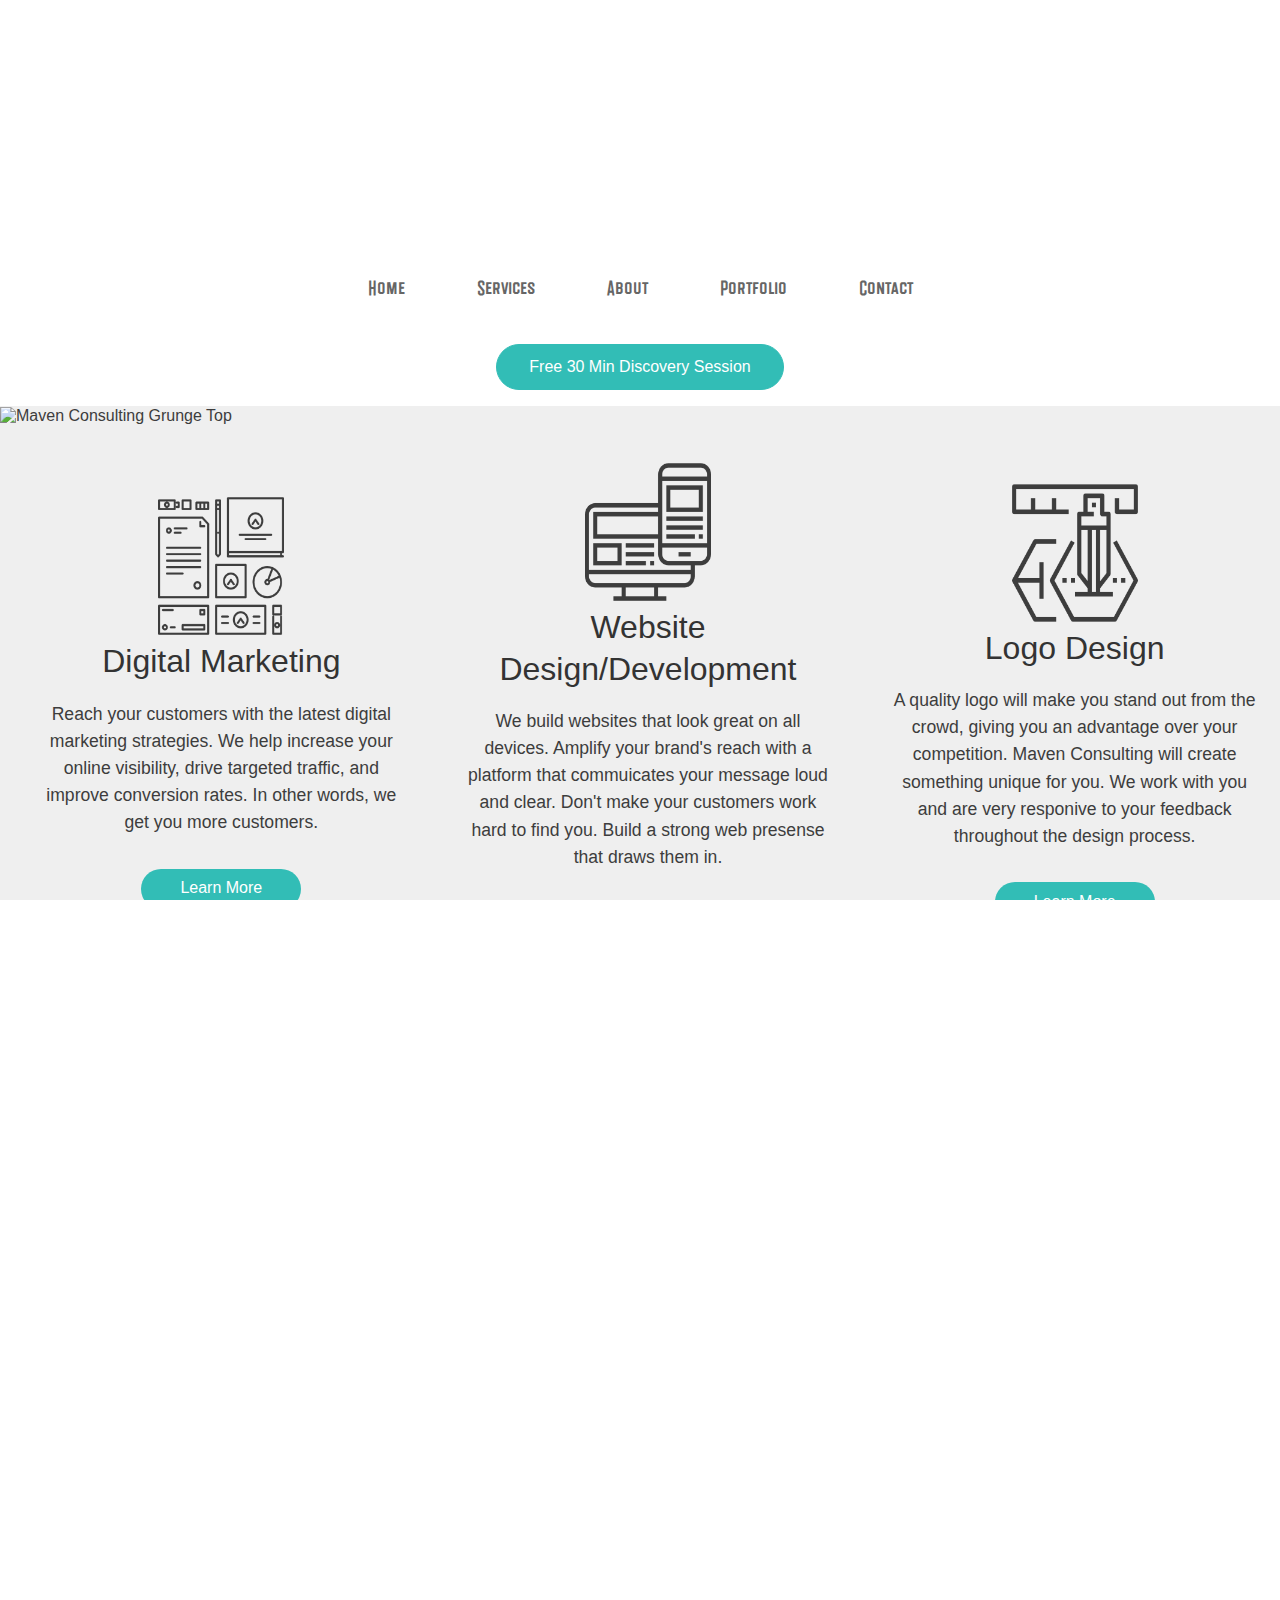
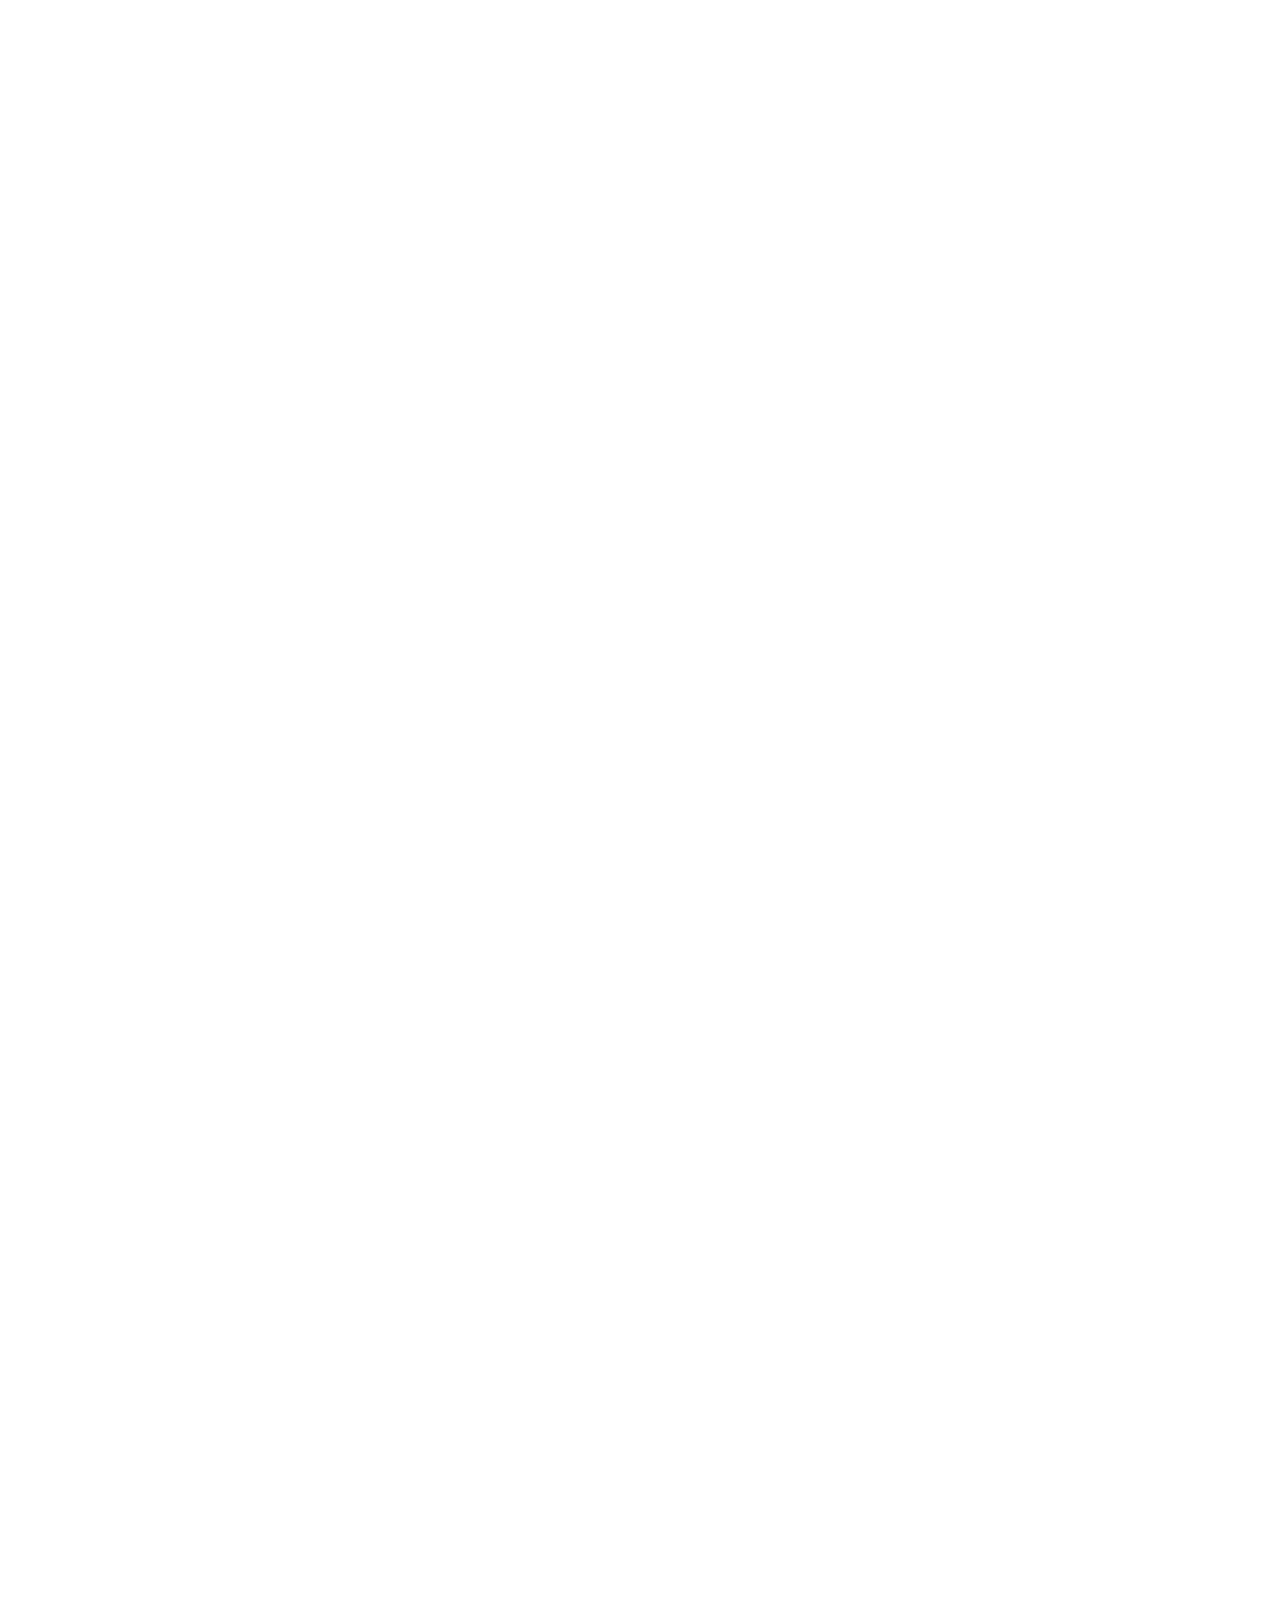
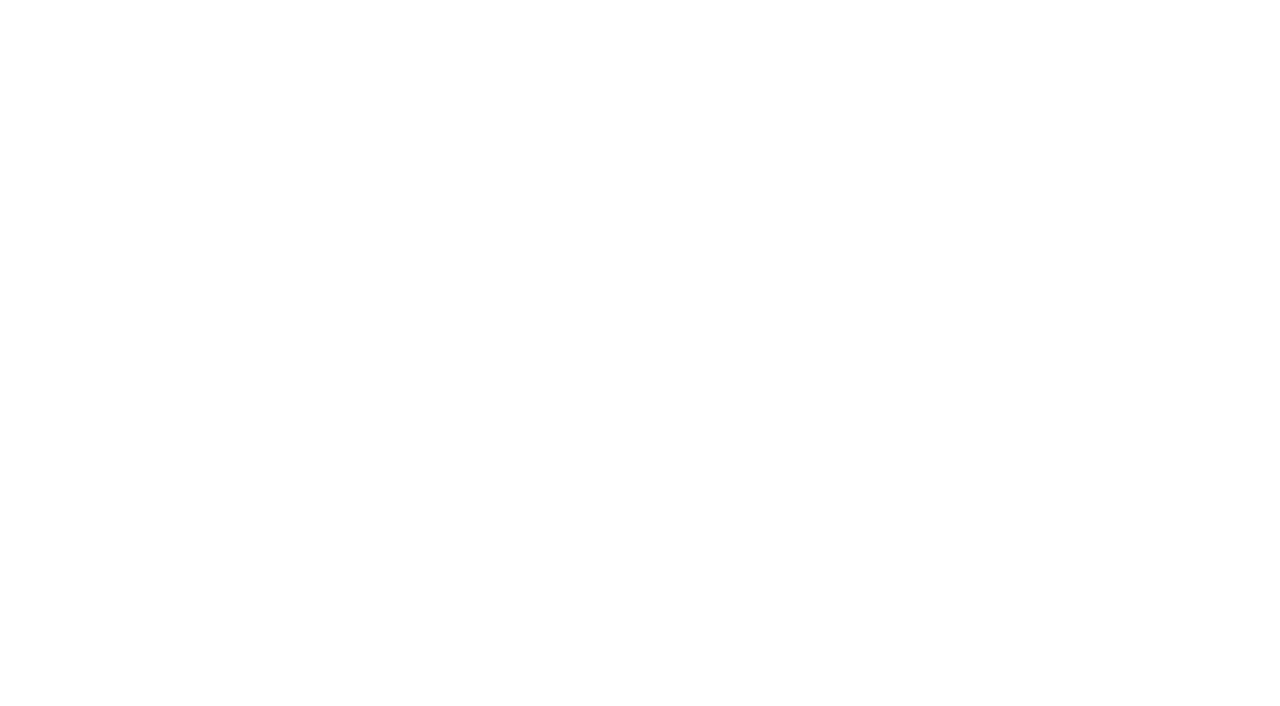
==== index.html @ b5706c91 "added mouseflow" ====
<!DOCTYPE html>
<html>

<head>
  <meta charset='utf-8'>
  <meta http-equiv='X-UA-Compatible' content='IE=edge'>
  <meta name='viewport' content='width=device-width, initial-scale=1'>
  <meta name="description" content="Web Design/Development, Logo Design, and Digital Marketing. We build websites that look great on all devices. Amplify your brand's reach with a platform that commuicates
  your message loud and clear. Don't make your customers work hard to find you. Build a strong web presense that
  draws them in.">

  <title>Maven Consulting</title>

  <!-- css imports -->
  <link rel='stylesheet' type='text/css' media='screen' href='styles/uikit.css'>
  <link rel="stylesheet" href="https://use.fontawesome.com/releases/v5.8.1/css/all.css"
    integrity="sha384-50oBUHEmvpQ+1lW4y57PTFmhCaXp0ML5d60M1M7uH2+nqUivzIebhndOJK28anvf" crossorigin="anonymous">
  <link rel='stylesheet' type='text/css' media='screen' href='styles/style.css'>

  <!-- js imports -->
  <script src='js/uikit.min.js'></script>
  <script src='js/uikit-icons.min.js'></script>
  <script src="js/respond.js/respond.js"></script>
  <script src='js/main.js'></script>

  <!-- Global site tag (gtag.js) - Google Analytics -->
  <script async src="https://www.googletagmanager.com/gtag/js?id=UA-140408295-1"></script>
  <script>
    window.dataLayer = window.dataLayer || [];
    function gtag() { dataLayer.push(arguments); }
    gtag('js', new Date());

    gtag('config', 'UA-140408295-1');
  </script>
</head>

<body>
  <!-- Navbar Section -->
  <header class="navbar-section">
    <!-- <h1>Logo</h1>
    <h1>Maven Consulting</h1> -->
    <div style="width: 250px; height: 250px;">
      <img data-src="images/Maven Consulting Logo6.png" width="100%" height="100%" alt="Maven Consulting Logo" uk-img />
    </div>
    <nav class="navbar">
      <a href="index.html">Home</a>
      <a href="services.html">Services</a>
      <a href="about.html">About</a>
      <a href="portfolio.html">Portfolio</a>
      <a href="contact.html">Contact</a>
    </nav>
  </header>



  <!-- Free consultation mini section -->
  <section class="free-consultation-section">
    <a class="free-consultation-button pulse" href="#discovery">Free 30 Min Discovery
      Session</a>
  </section>


  <!-- Jumbotron Section -->
  <section class="jumbotron">
    <img src="images/grunge-divider-top-white2.png" alt="Maven Consulting Grunge Top" />
    <div class="jumbotron-items-div">
      <div class="jumbotron-item">
        <img class="jumbotron-item-img" data-src="images/brand-design2.png" alt="Maven Consulting Digital Marketing"
          width="100%" height="100%" uk-img />
        <h2>Digital Marketing</h2>
        <p>
          Reach your customers with the latest digital marketing strategies. We help increase your online
          visibility, drive targeted traffic, and improve conversion rates. In other words, we get you more customers.
        </p>
        <a href="services.html">Learn More</a>
      </div>
      <div class="jumbotron-item">
        <img class="jumbotron-item-img" data-src="images/web-design2.png"
          alt="Maven Consulting Website/Application Development" width="100%" height="100%" uk-img />
        <h2>Website Design/Development</h2>
        <p>
          We build websites that look great on all devices. Amplify your brand's reach with a platform that commuicates
          your message loud and clear. Don't make your customers work hard to find you. Build a strong web presense that
          draws them in.
          <!-- Your website doesn't exist just to look good. We build stunning websites that look great across devices,
          engage your audience, communicate your message, build brand awareness and more! -->
        </p>
        <a href="services.html">Learn More</a>
      </div>
      <div class="jumbotron-item">
        <img class="jumbotron-item-img" data-src="images/logo-design2.png" alt="Maven Consulting Logo Design"
          width="100%" height="100%" uk-img />
        <h2>Logo Design</h2>
        <p>A quality logo will make you stand out from the crowd, giving you an advantage over your competition. Maven
          Consulting will create something unique for you. We work with you and are very responive to your feedback
          throughout the design process.</p>
        <a href="services.html">Learn More</a>
      </div>
    </div>
    <img src="images/grunge-divider-bottom-white4.png" alt="Maven Consulting Grunge Bottom" />
  </section>

  <!-- We Stand By Your Side Section -->
  <section class="we-stand-with-you-section">
    <!-- <FontAwesomeIcon class="we-stand-icon" icon="hands-helping" /> -->
    <p class="we-stand-icon-wrapper">
      <!-- <span class="fas fa-hands-helping we-stand-icon"></span> -->
      <img src="images/we stand by your side icon.png" alt="">
    </p>
    <div class="we-stand-text-part">
      <h1>We Stand By Your Side</h1>
      <p>We're not just designers and developers. We are partners, who stand by your side every step of the
        way&mdash;from design, to launch.</p>
    </div>
  </section>

  <!-- This will eventually be the glory banner section. But for now it will be the testimonial section -->
  <!-- Glory Banner Section -->
  <!-- <section class="glory-banner">
    Glory Banner Section
  </section> -->

  <!-- Testimonials Section -->
  <section class="testimonial-section">
    <img src="images/grunge-divider-top-white2.png" alt="Maven Consulting Grunge Top" />
    <div class="testimonial">
      <h2>What Our Clients Say</h2>
      <p>
        "Maven Consulting has gone above and beyond my expectations with easy communication and ingenuity. The work that
        was provided is excellent. I will most definitely work with them again." —Gabriella, Director of Nordikuh
      </p>
    </div>
    <img src="images/grunge-divider-bottom-white4.png" alt="Maven Consulting Grunge Bottom" />
  </section>

  <!-- Portfolio Section -->
  <section class="portfolio-sample-section-wrapper">
    <div class="our-work-icon-wrapper">
      <img data-src="images/our work icon.png" width="100%" height="100%" alt="" uk-img>
    </div>
    <h1 class="our-work-title heading-large">Our Work</h1>
    <div class="portfolio-gif-section-wrapper">
      <div class="portfolio-sample-section">
        <div class="portfolio-sample-item">
          <img class="portfolio-item-child" data-src="images/portfolio-item5.gif" alt="Maven Consulting Portfolio Item"
            width="100%" height="100%" uk-img />
        </div>
        <div class="portfolio-sample-item">
          <img class="portfolio-item-child" data-src="images/maven consulting.gif" alt="Maven Consulting Portfolio Item"
            width="100%" height="100%" uk-img />
        </div>
      </div>
      <div class="portfolio-sample-section">
        <div class="portfolio-sample-item">
          <img class="portfolio-item-child" data-src="images/maven consulting.gif" alt="Maven Consulting Portfolio Item"
            width="100%" height="100%" uk-img />
        </div>
        <div class="portfolio-sample-item">
          <img class="portfolio-item-child" data-src="images/portfolio-item5.gif" alt="Maven Consulting Portfolio Item"
            width="100%" height="100%" uk-img />
        </div>
      </div>
    </div>
    <a href="portfolio.html" class='portfolio-sample-section-button'>See More</a>
  </section>

  <!-- Discovery Session -->
  <section class="discovery-section-wrapper">
    <form id="discovery" class="discovery-section" method="POST"
      action="https://formspree.io/mavenconsultingincorporated@gmail.com">
      <div style="width: 9rem; height: 9rem;">
        <img data-src="images/services-icon2.png" alt="Maven Consulting services page." width="100%" height="100%"
          uk-img>
      </div>
      <h1>Discovery Session</h1>
      <p class="free-30min-session">Get a free 30 minute discovery session.</p>
      <div class="flex">
        <div class="discovery-input-label-section">
          <span class="discovery-input-label">Your Name</span>
          <input class="discovery-input-name discovery-form-name" name="Name" type="text" />
        </div>
        <div class="discovery-input-label-section">
          <span class="discovery-input-label">Your Business's Name</span>
          <input class="discovery-input-name discovery-form-business-name" name="Business Name" type="text" />
        </div>
      </div>
      <div class="discovery-input-section2">
        <div class="discovery-input-label-section">
          <span class="discovery-input-label">Your Email</span>
          <input class="discovery-input discovery-form-email" name="Email" type="email" />
        </div>
        <div class="discovery-input-label-section">
          <span class="discovery-input-label">What Brought You Here?</span>
          <textarea class="discovery-textarea-input discovery-form-what-brought-you" name="What Brought You Here"
            cols="30" rows="10"></textarea>
        </div>
        <div class="discovery-input-label-section">
          <span class="discovery-input-label">What Are Your Top Priorities?</span>
          <textarea class="discovery-textarea-input discovery-form-top-priorities" name="Top Priorities" cols="30"
            rows="10"></textarea>
        </div>
      </div>
      <p class="discovery-error discovery-hide-error">
        Error! All fields must be completed.
      </p>
      <div class="discovery-session-button pulse-coral" onclick="submitDiscoveryForm()">Schedule Discovery Session</div>
      <!-- <button class="discovery-session-button" onclick="submitDiscoveryForm()">Schedule Discovery Session</button> -->
      <p>Places are strictly limited so please provide as much detail as possible!</p>
      <input class="discovery-real-button" type="submit" value="real discovery submit button">
    </form>
  </section>

  <!-- Footer Section -->
  <footer class="footer">
    <p class="copywright privacy-footer-link">&copy; Maven Consulting LLC, 2019</p>
  </footer>

  <!-- Mouseflow -->
  <script type="text/javascript">
    window._mfq = window._mfq || [];
    (function () {
      var mf = document.createElement("script");
      mf.type = "text/javascript"; mf.async = true;
      mf.src = "//cdn.mouseflow.com/projects/b68cf005-cb50-4228-9df5-f899635d9a44.js";
      document.getElementsByTagName("head")[0].appendChild(mf);
    })();
  </script>
</body>

</html>
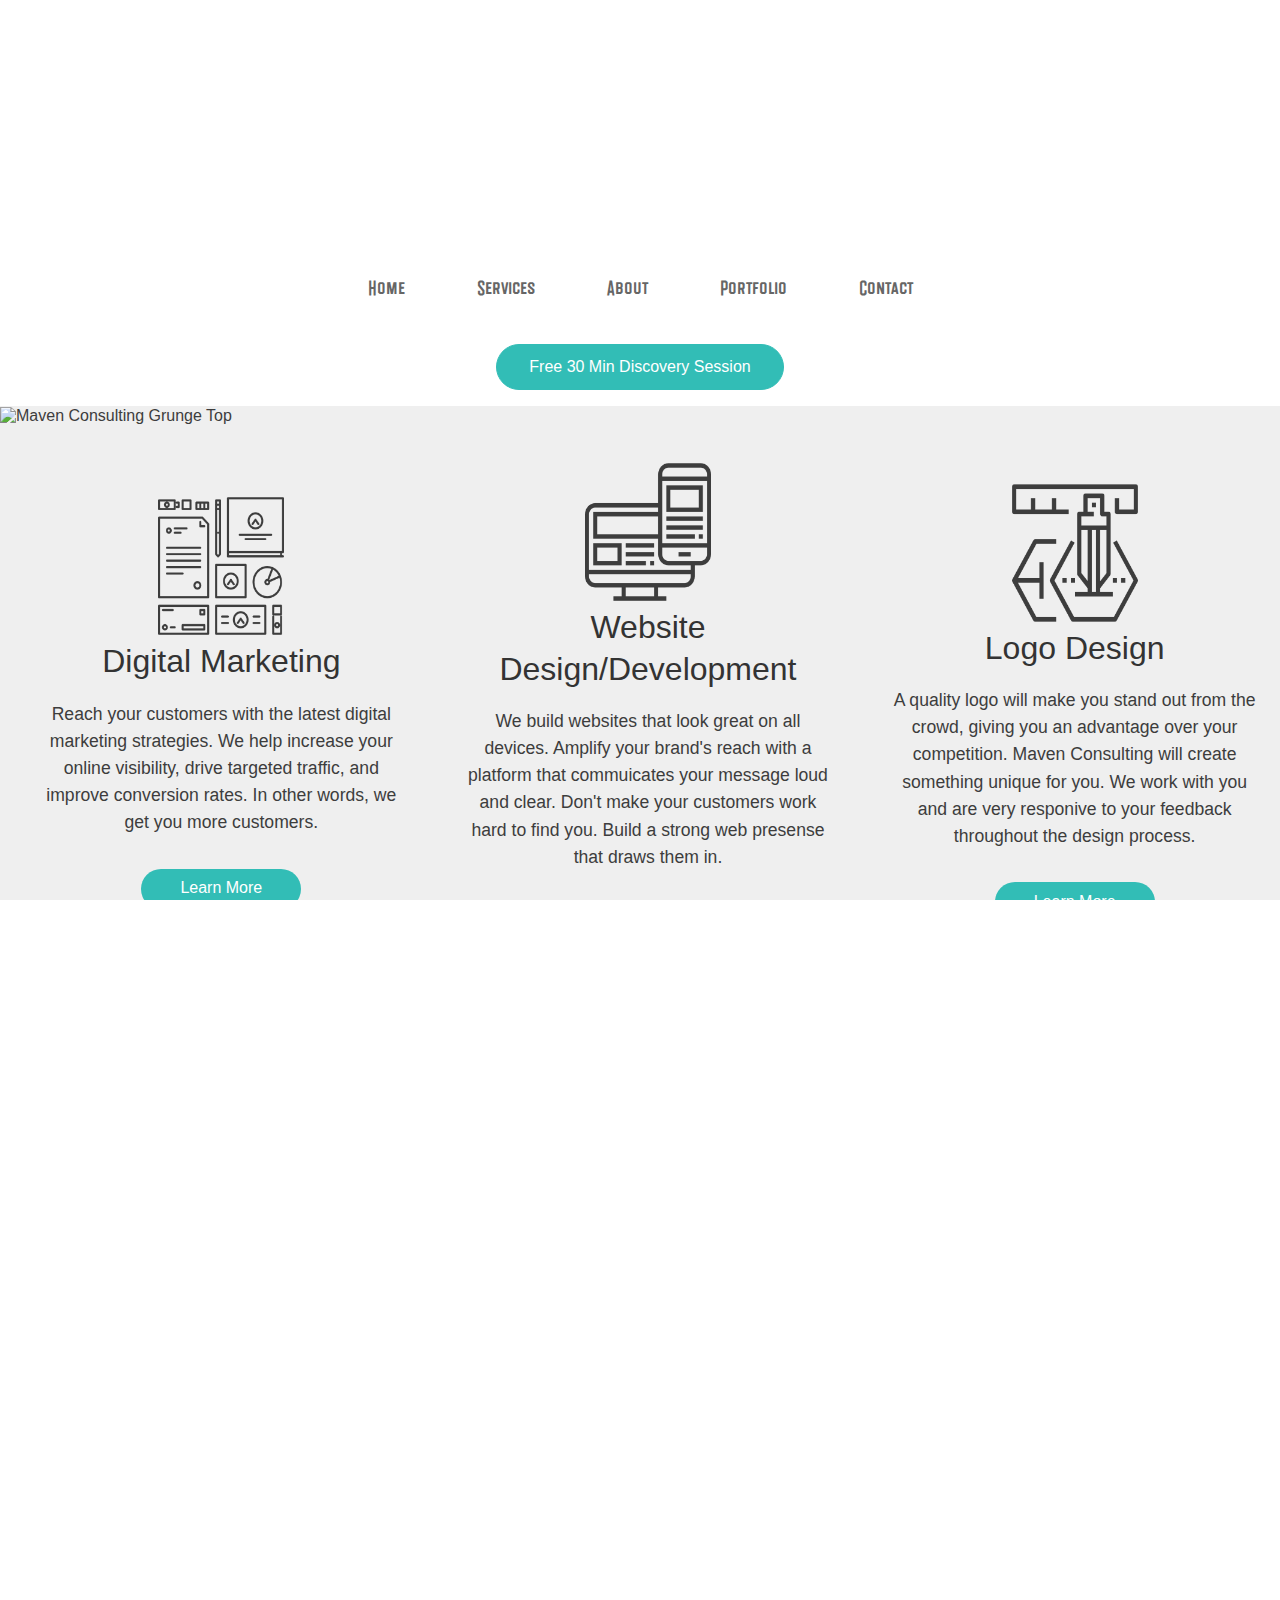
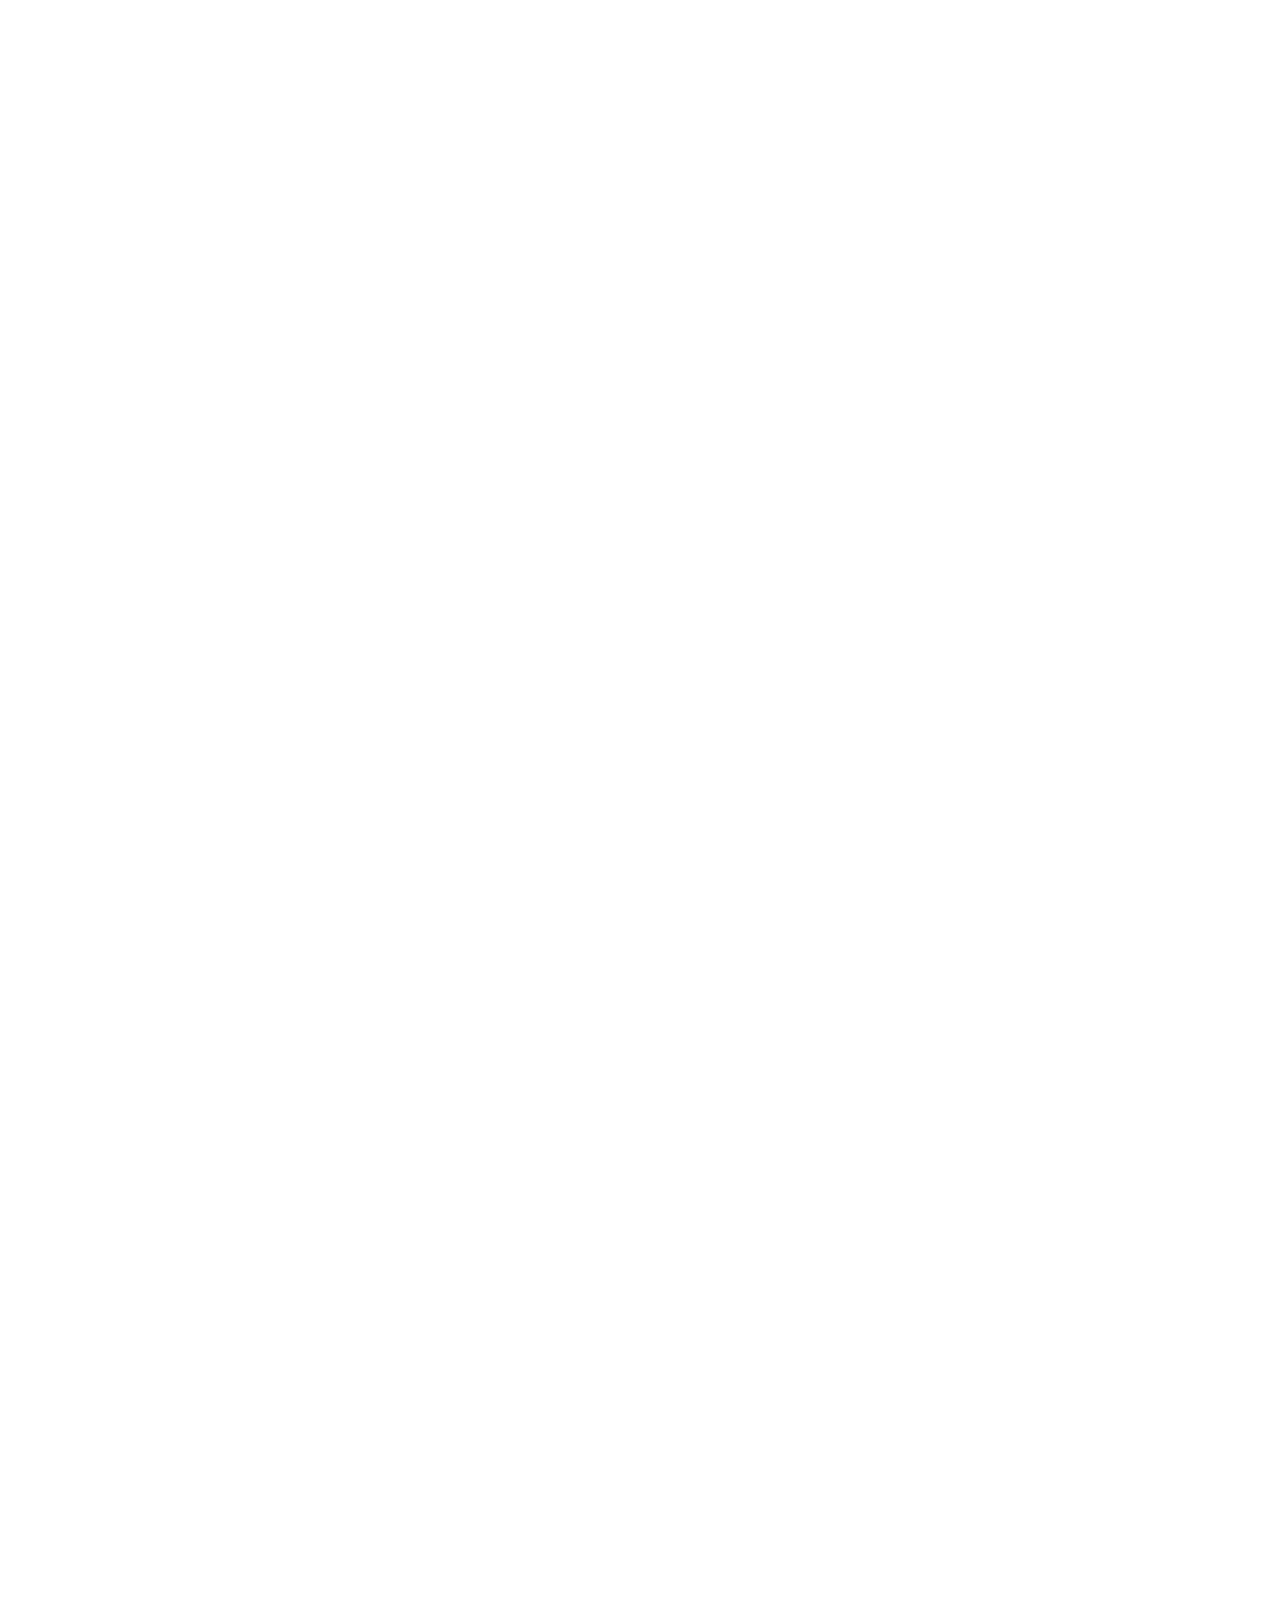
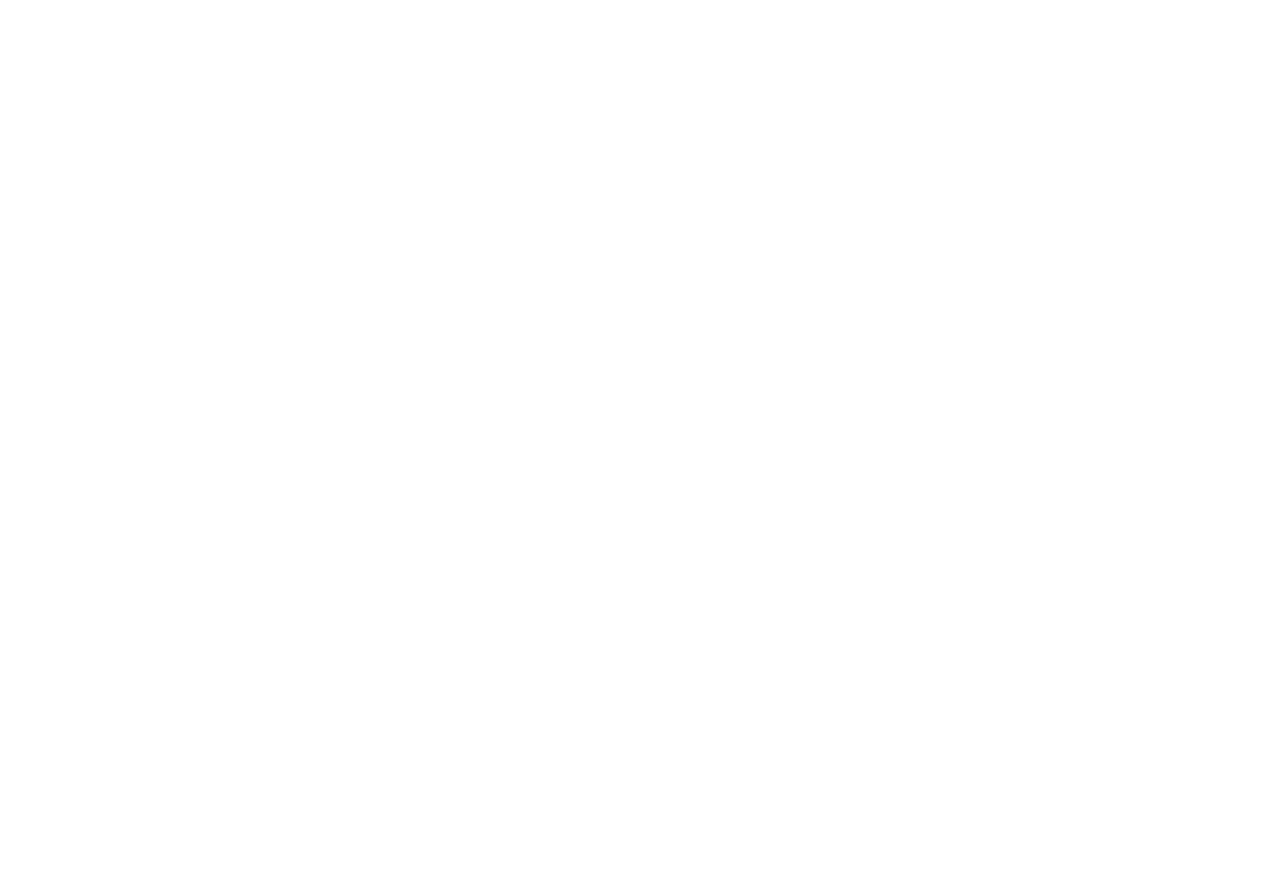
==== commit 8399f545: "added px dimensions to img for lazy loading" ====
--- a/index.html
+++ b/index.html
@@ -136,14 +136,14 @@
   <!-- Portfolio Section -->
   <section class="portfolio-sample-section-wrapper">
     <div class="our-work-icon-wrapper">
-      <img data-src="images/our work icon.png" width="100%" height="100%" alt="" uk-img>
+      <img data-src="images/our work icon.png" width="144px" height="144px" alt="Maven Consulting Portfolio" uk-img>
     </div>
     <h1 class="our-work-title heading-large">Our Work</h1>
     <div class="portfolio-gif-section-wrapper">
       <div class="portfolio-sample-section">
         <div class="portfolio-sample-item">
           <img class="portfolio-item-child" data-src="images/portfolio-item5.gif" alt="Maven Consulting Portfolio Item"
-            width="100%" height="100%" uk-img />
+            width="400px" height="195px" uk-img />
         </div>
         <div class="portfolio-sample-item">
           <img class="portfolio-item-child" data-src="images/maven consulting.gif" alt="Maven Consulting Portfolio Item"
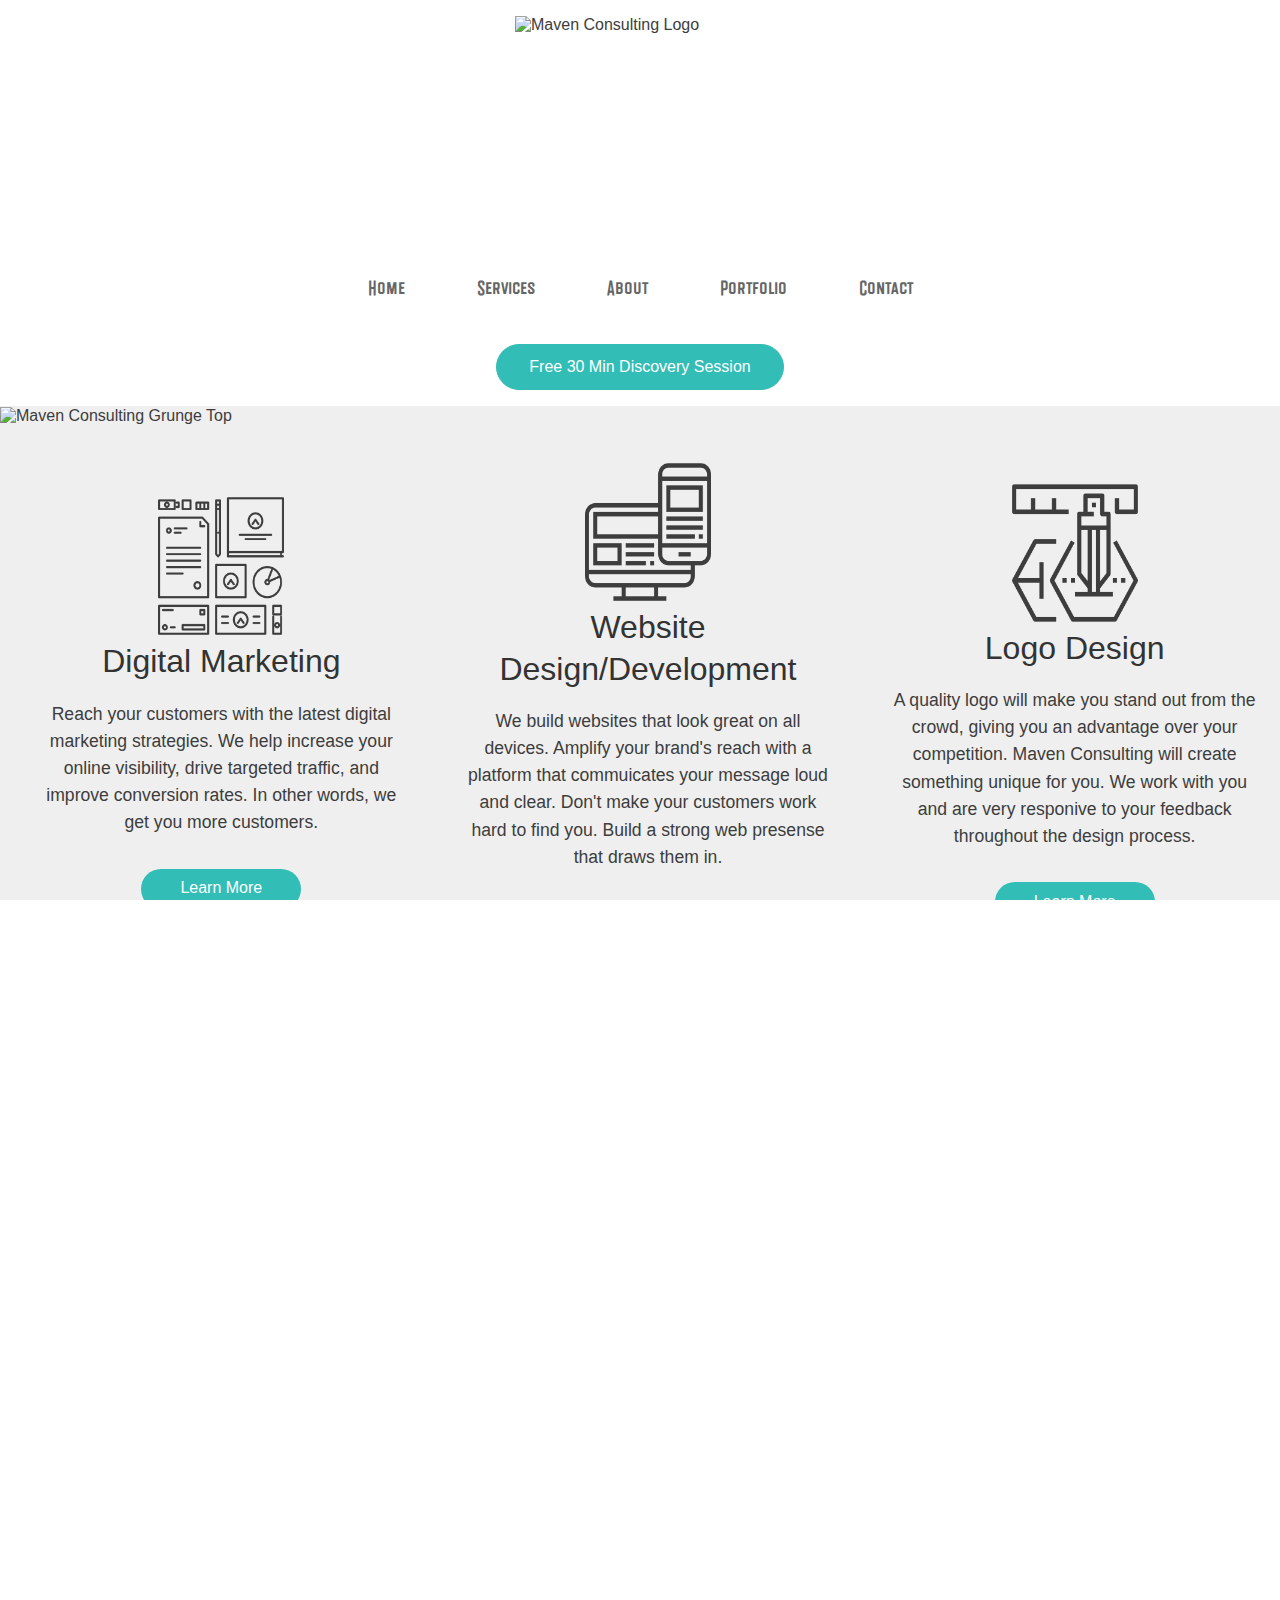
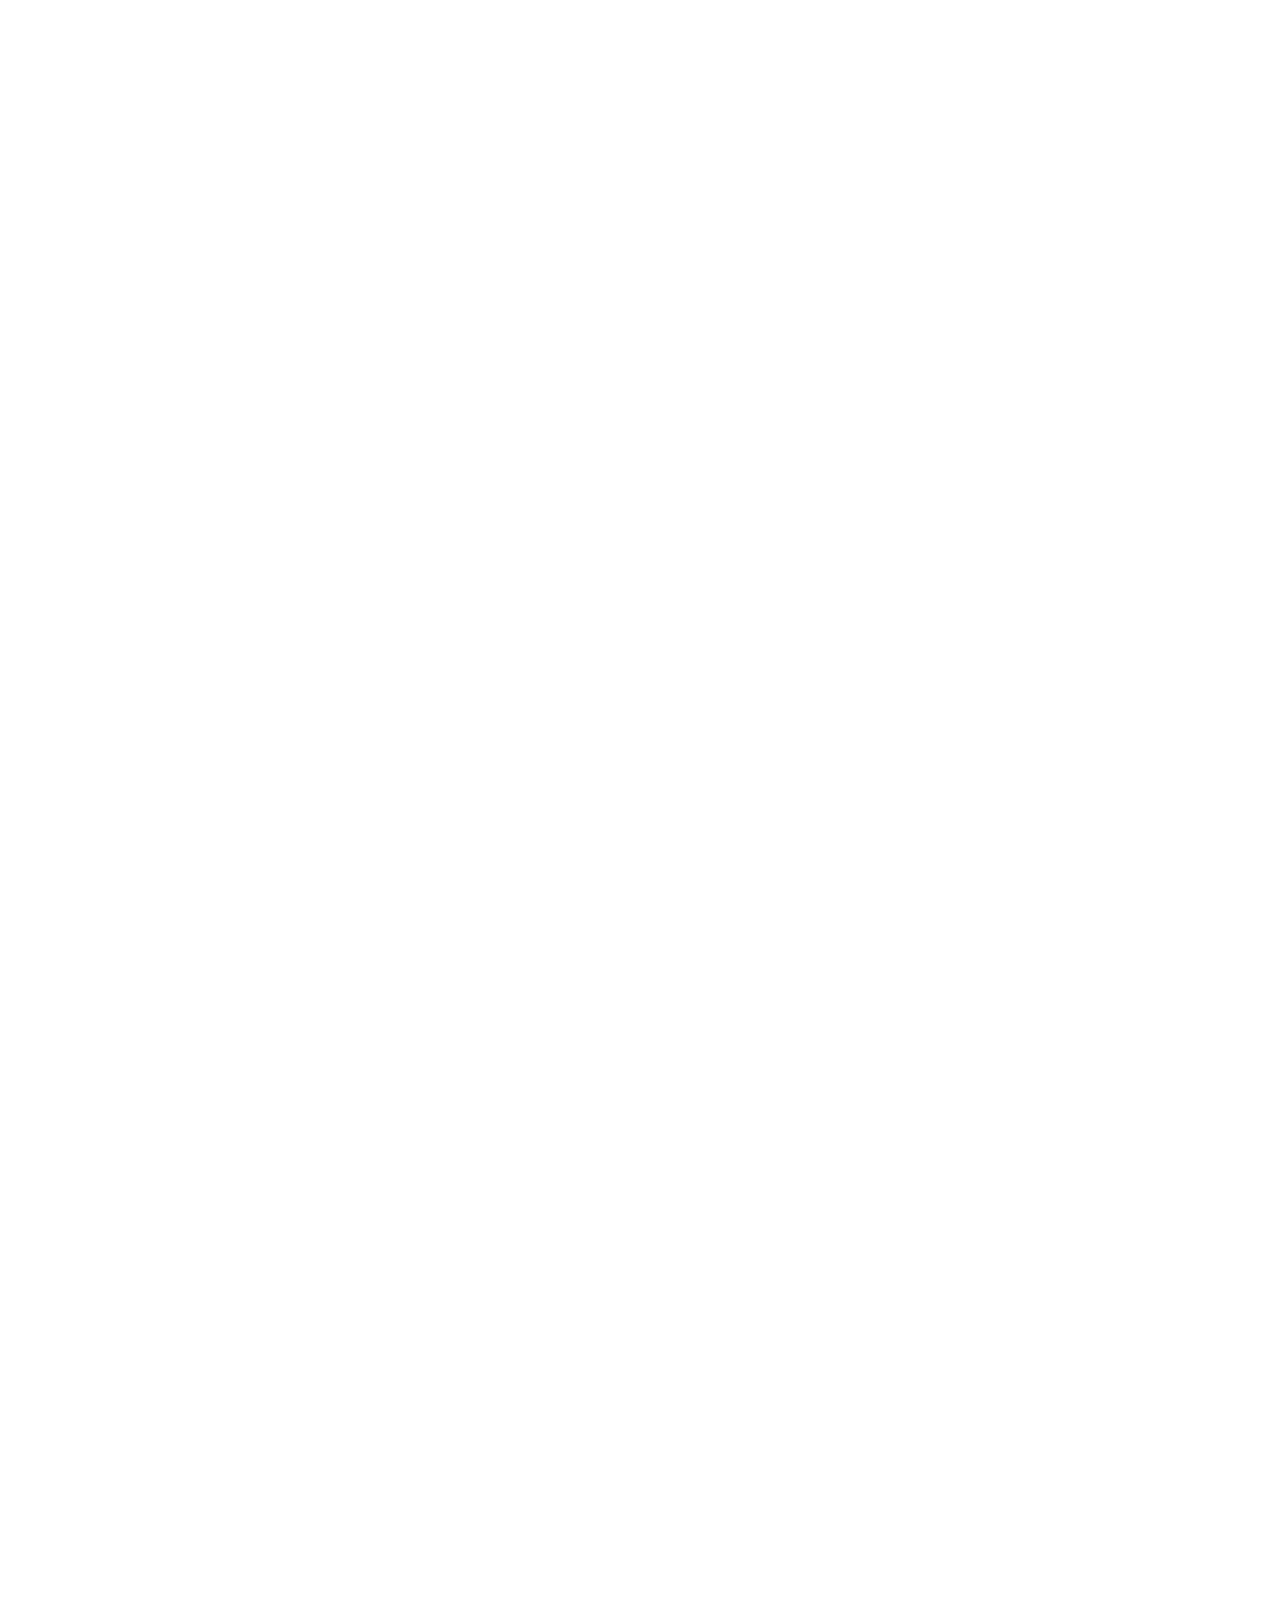
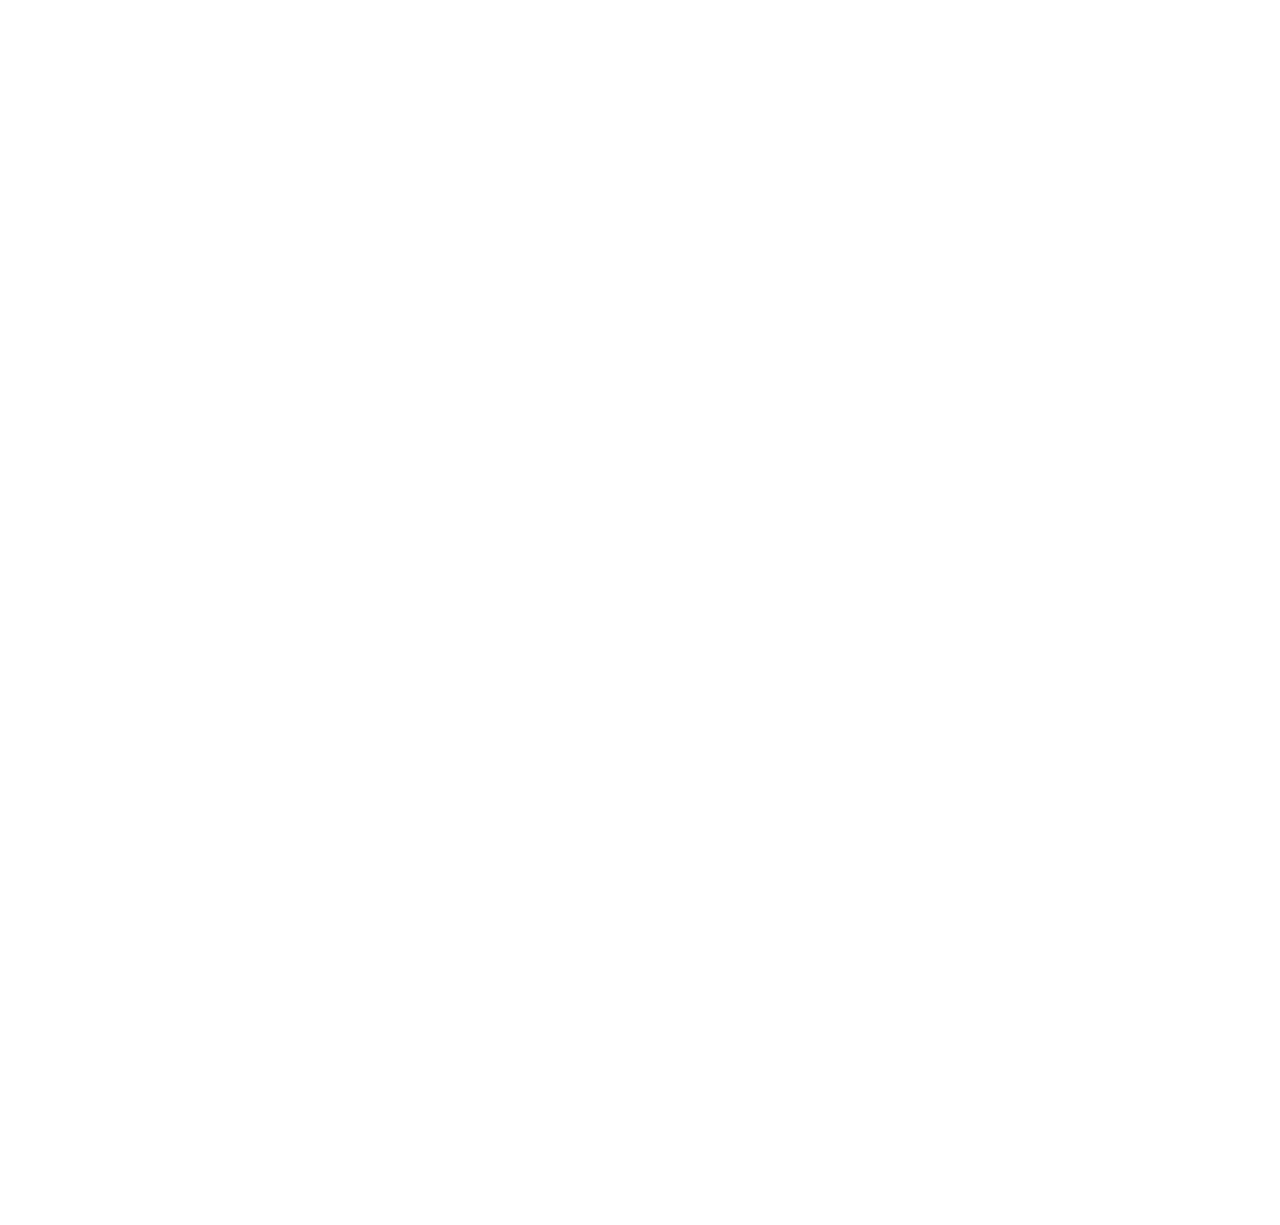
==== commit 76e88268: "updated site" ====
--- a/index.html
+++ b/index.html
@@ -16,11 +16,13 @@
   <link rel="stylesheet" href="https://use.fontawesome.com/releases/v5.8.1/css/all.css"
     integrity="sha384-50oBUHEmvpQ+1lW4y57PTFmhCaXp0ML5d60M1M7uH2+nqUivzIebhndOJK28anvf" crossorigin="anonymous">
   <link rel='stylesheet' type='text/css' media='screen' href='styles/style.css'>
+  <link rel="icon" type="image/png" href="images/Maven Consulting favicon.png">
 
   <!-- js imports -->
   <script src='js/uikit.min.js'></script>
   <script src='js/uikit-icons.min.js'></script>
   <script src="js/respond.js/respond.js"></script>
+  <script src="js/lazysizes.js" async=""></script>
   <script src='js/main.js'></script>
 
   <!-- Global site tag (gtag.js) - Google Analytics -->
@@ -40,7 +42,8 @@
     <!-- <h1>Logo</h1>
     <h1>Maven Consulting</h1> -->
     <div style="width: 250px; height: 250px;">
-      <img data-src="images/Maven Consulting Logo6.png" width="100%" height="100%" alt="Maven Consulting Logo" uk-img />
+      <img class="lazyload" data-src="images/Maven Consulting Logo6.png" src="images/image placeholder.jpg"
+        width="250px" height="250px" alt="Maven Consulting Logo" />
     </div>
     <nav class="navbar">
       <a href="index.html">Home</a>
@@ -51,22 +54,26 @@
     </nav>
   </header>
 
-
+  <!-- If Javascript is Disabled -->
+  <noscript>
+    <div class="javascript-disabled">
+      <p>This website requires javascript to function properly.</p>
+    </div>
+  </noscript>
 
   <!-- Free consultation mini section -->
   <section class="free-consultation-section">
     <a class="free-consultation-button pulse" href="#discovery">Free 30 Min Discovery
       Session</a>
   </section>
-
 
   <!-- Jumbotron Section -->
   <section class="jumbotron">
     <img src="images/grunge-divider-top-white2.png" alt="Maven Consulting Grunge Top" />
     <div class="jumbotron-items-div">
       <div class="jumbotron-item">
-        <img class="jumbotron-item-img" data-src="images/brand-design2.png" alt="Maven Consulting Digital Marketing"
-          width="100%" height="100%" uk-img />
+        <img class="jumbotron-item-img lazyload" data-src="images/brand-design2.png" src="images/image placeholder.jpg"
+          alt="Maven Consulting Digital Marketing" width="150px" height="150px" />
         <h2>Digital Marketing</h2>
         <p>
           Reach your customers with the latest digital marketing strategies. We help increase your online
@@ -75,8 +82,8 @@
         <a href="services.html">Learn More</a>
       </div>
       <div class="jumbotron-item">
-        <img class="jumbotron-item-img" data-src="images/web-design2.png"
-          alt="Maven Consulting Website/Application Development" width="100%" height="100%" uk-img />
+        <img class="jumbotron-item-img lazyload" data-src="images/web-design2.png" src="images/image placeholder.jpg"
+          alt="Maven Consulting Website/Application Development" width="150px" height="150px" />
         <h2>Website Design/Development</h2>
         <p>
           We build websites that look great on all devices. Amplify your brand's reach with a platform that commuicates
@@ -88,8 +95,8 @@
         <a href="services.html">Learn More</a>
       </div>
       <div class="jumbotron-item">
-        <img class="jumbotron-item-img" data-src="images/logo-design2.png" alt="Maven Consulting Logo Design"
-          width="100%" height="100%" uk-img />
+        <img class="jumbotron-item-img lazyload" data-src="images/logo-design2.png" src="images/image placeholder.jpg"
+          alt="Maven Consulting Logo Design" width="150px" height="150px" />
         <h2>Logo Design</h2>
         <p>A quality logo will make you stand out from the crowd, giving you an advantage over your competition. Maven
           Consulting will create something unique for you. We work with you and are very responive to your feedback
@@ -105,7 +112,8 @@
     <!-- <FontAwesomeIcon class="we-stand-icon" icon="hands-helping" /> -->
     <p class="we-stand-icon-wrapper">
       <!-- <span class="fas fa-hands-helping we-stand-icon"></span> -->
-      <img src="images/we stand by your side icon.png" alt="">
+      <img class="lazyload" data-src="images/we stand by your side icon.png" src="images/image placeholder.jpg"
+        alt="Maven Consulting. We work with you every step of the way." width="144px" height="144px">
     </p>
     <div class="we-stand-text-part">
       <h1>We Stand By Your Side</h1>
@@ -136,28 +144,29 @@
   <!-- Portfolio Section -->
   <section class="portfolio-sample-section-wrapper">
     <div class="our-work-icon-wrapper">
-      <img data-src="images/our work icon.png" width="144px" height="144px" alt="Maven Consulting Portfolio" uk-img>
+      <img data-src="images/our work icon.png" src="images/image placeholder.jpg" class="lazyload" width="144px"
+        height="144px" alt="Maven Consulting Portfolio">
     </div>
     <h1 class="our-work-title heading-large">Our Work</h1>
     <div class="portfolio-gif-section-wrapper">
       <div class="portfolio-sample-section">
         <div class="portfolio-sample-item">
-          <img class="portfolio-item-child" data-src="images/portfolio-item5.gif" alt="Maven Consulting Portfolio Item"
-            width="400px" height="195px" uk-img />
-        </div>
-        <div class="portfolio-sample-item">
-          <img class="portfolio-item-child" data-src="images/maven consulting.gif" alt="Maven Consulting Portfolio Item"
-            width="100%" height="100%" uk-img />
+          <img class="portfolio-item-child lazyload" data-src="images/portfolio-item5.gif"
+            src="images/image placeholder.jpg" alt="Maven Consulting Portfolio Item" width="400px" height="195px" />
+        </div>
+        <div class="portfolio-sample-item">
+          <img class="portfolio-item-child lazyload" data-src="images/maven consulting.gif"
+            src="images/image placeholder.jpg" alt="Maven Consulting Portfolio Item" width="400px" height="195px" />
         </div>
       </div>
       <div class="portfolio-sample-section">
         <div class="portfolio-sample-item">
-          <img class="portfolio-item-child" data-src="images/maven consulting.gif" alt="Maven Consulting Portfolio Item"
-            width="100%" height="100%" uk-img />
-        </div>
-        <div class="portfolio-sample-item">
-          <img class="portfolio-item-child" data-src="images/portfolio-item5.gif" alt="Maven Consulting Portfolio Item"
-            width="100%" height="100%" uk-img />
+          <img class="portfolio-item-child lazyload" data-src="images/maven consulting.gif"
+            src="images/image placeholder.jpg" alt="Maven Consulting Portfolio Item" width="400px" height="195px" />
+        </div>
+        <div class="portfolio-sample-item">
+          <img class="portfolio-item-child lazyload" data-src="images/portfolio-item5.gif"
+            src="images/image placeholder.jpg" alt="Maven Consulting Portfolio Item" width="400px" height="195px" />
         </div>
       </div>
     </div>
@@ -169,8 +178,8 @@
     <form id="discovery" class="discovery-section" method="POST"
       action="https://formspree.io/mavenconsultingincorporated@gmail.com">
       <div style="width: 9rem; height: 9rem;">
-        <img data-src="images/services-icon2.png" alt="Maven Consulting services page." width="100%" height="100%"
-          uk-img>
+        <img class="lazyload" data-src="images/services-icon2.png" src="images/image placeholder.jpg"
+          alt="Maven Consulting free 30 minute discovery session." width="144px" height="144px" />
       </div>
       <h1>Discovery Session</h1>
       <p class="free-30min-session">Get a free 30 minute discovery session.</p>
--- a/styles/style.css
+++ b/styles/style.css
@@ -363,6 +363,7 @@
 
 @font-face {
   font-family: Westcraft;
+  font-display: auto;
   src: url(../fonts/WestcraftSans-Soft.otf); }
 a {
   text-decoration: none; }
@@ -423,6 +424,16 @@
 
 select {
   color: #3D3D3D; }
+
+.javascript-disabled {
+  position: absolute;
+  top: 0;
+  background-color: #CE5667;
+  color: #fff;
+  width: 100%;
+  text-align: center;
+  padding-top: 1rem;
+  padding-bottom: 1rem; }
 
 .footer {
   border-top: solid 1px rgba(100, 100, 100, 0.5);
@@ -483,16 +494,21 @@
       margin-bottom: 1rem; }
 
 .pulse-coral {
+  -webkit-animation: pulse-coral 2s linear infinite;
   animation: pulse-coral 2s linear infinite; }
 
 @keyframes pulse-coral {
   0% {
+    -webkit-box-shadow: 0 0 0 0 rgba(255, 127, 80, 0.7);
     box-shadow: 0 0 0 0 rgba(255, 127, 80, 0.7); }
   40% {
+    -webkit-box-shadow: 0 0 0 20px rgba(255, 127, 80, 0);
     box-shadow: 0 0 0 20px rgba(255, 127, 80, 0); }
   80% {
+    -webkit-box-shadow: 0 0 0 20px rgba(255, 127, 80, 0);
     box-shadow: 0 0 0 20px rgba(255, 127, 80, 0); }
   100% {
+    -webkit-box-shadow: 0 0 0 0 rgba(255, 127, 80, 0);
     box-shadow: 0 0 0 0 rgba(255, 127, 80, 0); } }
 .pulse-button-test {
   background-color: #32bdb6;
@@ -504,19 +520,25 @@
   border-radius: 30px;
   margin: auto;
   margin-top: 3rem;
+  -webkit-animation: animate 2s linear infinite;
   animation: animate 2s linear infinite; }
 
 .pulse {
+  -webkit-animation: pulse-lollipop-blue 2s linear infinite;
   animation: pulse-lollipop-blue 2s linear infinite; }
 
 @keyframes pulse-lollipop-blue {
   0% {
+    -webkit-box-shadow: 0 0 0 0 rgba(50, 189, 182, 0.7);
     box-shadow: 0 0 0 0 rgba(50, 189, 182, 0.7); }
   40% {
+    -webkit-box-shadow: 0 0 0 20px rgba(50, 189, 182, 0);
     box-shadow: 0 0 0 20px rgba(50, 189, 182, 0); }
   80% {
+    -webkit-box-shadow: 0 0 0 20px rgba(50, 189, 182, 0);
     box-shadow: 0 0 0 20px rgba(50, 189, 182, 0); }
   100% {
+    -webkit-box-shadow: 0 0 0 0 rgba(50, 189, 182, 0);
     box-shadow: 0 0 0 0 rgba(50, 189, 182, 0); } }
 .portfolio-sample-section-wrapper {
   display: flex;
@@ -567,14 +589,28 @@
     text-align: center; }
 
 .discovery-sticky {
-  display: flex;
+  display: -webkit-box;
+  display: -ms-flexbox;
+  display: flex;
+  -webkit-box-orient: horizontal;
+  -webkit-box-direction: normal;
+  -ms-flex-direction: row;
   flex-direction: row;
+  -webkit-box-pack: center;
+  -ms-flex-pack: center;
   justify-content: center;
+  -ms-flex-wrap: wrap;
   flex-wrap: wrap;
   background-color: #32bdb6;
   color: #fff;
-  margin-top: 4rem; }
+  margin-top: 4rem;
+  background-image: url("../images/geometric shapes on sticky discovery left side2.png"), url("../images/geometric shapes on sticky discovery right side3.png");
+  background-repeat: no-repeat;
+  background-position: 10% 75%, right;
+  background-size: 20rem; }
   .discovery-sticky p {
+    -ms-flex-item-align: center;
+    -ms-grid-row-align: center;
     align-self: center; }
   .discovery-sticky span {
     cursor: pointer;
@@ -596,6 +632,7 @@
 
 .make-sticky {
   position: sticky;
+  position: -webkit-sticky;
   bottom: 0; }
 
 .make-sticky-large {
@@ -607,10 +644,31 @@
   padding-bottom: 1rem; }
 
 .discovery-section-modal-form {
-  display: flex;
+  display: -webkit-box;
+  display: -ms-flexbox;
+  display: flex;
+  -webkit-box-pack: center;
+  -ms-flex-pack: center;
   justify-content: center;
+  -webkit-box-orient: vertical;
+  -webkit-box-direction: normal;
+  -ms-flex-direction: column;
   flex-direction: column; }
   .discovery-section-modal-form .discovery-session-button {
+    display: -webkit-box;
+    display: -ms-flexbox;
+    display: flex;
+    -ms-flex-item-align: center;
+    -ms-grid-row-align: center;
+    align-self: center;
+    -ms-grid-row-align: center;
+    align-self: center;
+    -webkit-box-align: center;
+    -ms-flex-align: center;
+    align-items: center;
+    -webkit-box-pack: center;
+    -ms-flex-pack: center;
+    justify-content: center;
     background-color: coral;
     color: #fff;
     padding-top: 1rem;
@@ -619,13 +677,13 @@
     padding-right: 4rem;
     margin-top: 1.5rem;
     margin-bottom: 0.5rem;
-    display: flex;
-    align-self: center;
-    align-items: center;
-    justify-content: center;
     border-radius: 30px;
     cursor: pointer; }
   .discovery-section-modal-form .discovery-align-center {
+    -ms-flex-item-align: center;
+    -ms-grid-row-align: center;
+    align-self: center;
+    -ms-grid-row-align: center;
     align-self: center;
     text-align: center; }
   .discovery-section-modal-form .discovery-session-button:hover {
@@ -638,7 +696,12 @@
     right: 2rem;
     cursor: pointer; }
   .discovery-section-modal-form .discovery-input-label-section {
-    display: flex;
+    display: -webkit-box;
+    display: -ms-flexbox;
+    display: flex;
+    -webkit-box-orient: vertical;
+    -webkit-box-direction: normal;
+    -ms-flex-direction: column;
     flex-direction: column;
     margin-top: 1.5rem; }
   .discovery-section-modal-form .discovery-error {
@@ -654,22 +717,42 @@
     display: none; }
 
 .discovery-section-wrapper {
-  display: flex;
+  display: -webkit-box;
+  display: -ms-flexbox;
+  display: flex;
+  -webkit-box-pack: center;
+  -ms-flex-pack: center;
   justify-content: center;
+  -webkit-box-orient: vertical;
+  -webkit-box-direction: normal;
+  -ms-flex-direction: column;
   flex-direction: column;
+  -webkit-box-align: center;
+  -ms-flex-align: center;
   align-items: center;
+  -ms-flex-wrap: wrap;
   flex-wrap: wrap;
   width: 100%; }
   .discovery-section-wrapper .discovery-section {
+    display: -webkit-box;
+    display: -ms-flexbox;
+    display: flex;
+    -webkit-box-pack: center;
+    -ms-flex-pack: center;
+    justify-content: center;
+    -webkit-box-orient: vertical;
+    -webkit-box-direction: normal;
+    -ms-flex-direction: column;
+    flex-direction: column;
+    -webkit-box-align: center;
+    -ms-flex-align: center;
+    align-items: center;
+    -ms-flex-wrap: wrap;
+    flex-wrap: wrap;
     background-color: rgba(100, 100, 100, 0.1);
     padding-top: 5em;
     padding-bottom: 6em;
     margin-top: 10em;
-    display: flex;
-    justify-content: center;
-    flex-direction: column;
-    align-items: center;
-    flex-wrap: wrap;
     width: 80%;
     border-radius: 30px;
     text-align: center; }
@@ -691,6 +774,20 @@
       right: 100em;
       visibility: hidden; }
     .discovery-section-wrapper .discovery-section .discovery-session-button {
+      display: -webkit-box;
+      display: -ms-flexbox;
+      display: flex;
+      -ms-flex-item-align: center;
+      -ms-grid-row-align: center;
+      align-self: center;
+      -ms-grid-row-align: center;
+      align-self: center;
+      -webkit-box-align: center;
+      -ms-flex-align: center;
+      align-items: center;
+      -webkit-box-pack: center;
+      -ms-flex-pack: center;
+      justify-content: center;
       width: 25em;
       height: 3em;
       border-radius: 30px;
@@ -701,11 +798,7 @@
       border: none;
       background-color: coral;
       margin-top: 2em;
-      margin-bottom: 0.2em;
-      display: flex;
-      align-self: center;
-      align-items: center;
-      justify-content: center; }
+      margin-bottom: 0.2em; }
     .discovery-section-wrapper .discovery-section .discovery-session-button:hover {
       opacity: 0.9; }
     .discovery-section-wrapper .discovery-section .discovery-input {
@@ -1136,8 +1229,25 @@
     width: 90%; }
 
   .contact-us-section .contact-us-body form {
-    width: 90%; } }
-@media all and (max-width: 550px) and (min-width: 400px) {
+    width: 90%; }
+
+  .discovery-sticky {
+    -webkit-box-orient: vertical;
+    -webkit-box-direction: normal;
+    -ms-flex-direction: column;
+    flex-direction: column;
+    background-image: none;
+    background-image: url("../images/geometric shapes on sticky discovery right side3.png");
+    background-repeat: no-repeat;
+    background-position: right;
+    background-size: 29rem; }
+    .discovery-sticky .discovery-sticky-button {
+      -ms-flex-item-align: center;
+      -ms-grid-row-align: center;
+      align-self: center;
+      width: 20rem;
+      margin-top: 1rem; } }
+@media all and (max-width: 550px) and (min-width: 300px) {
   .discovery-section {
     width: 90%;
     /*        background-color: orange;*/ } }
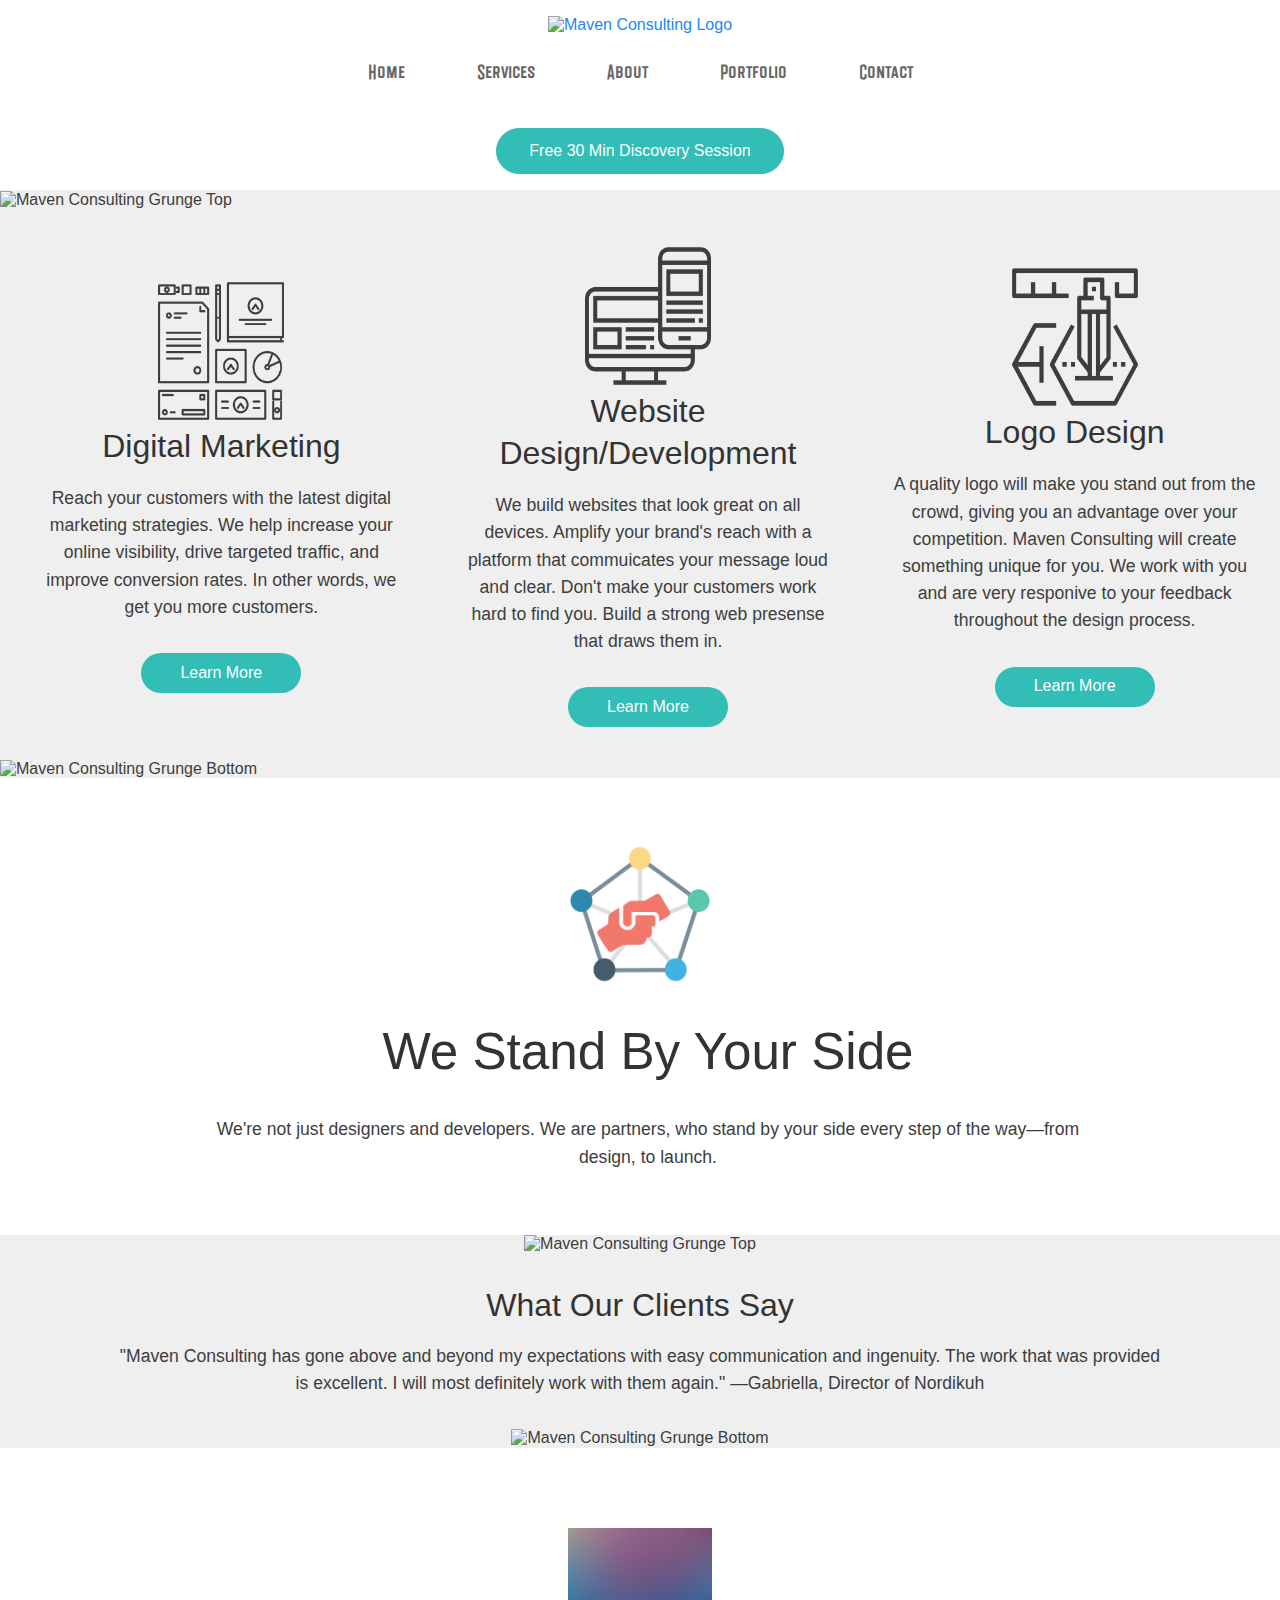
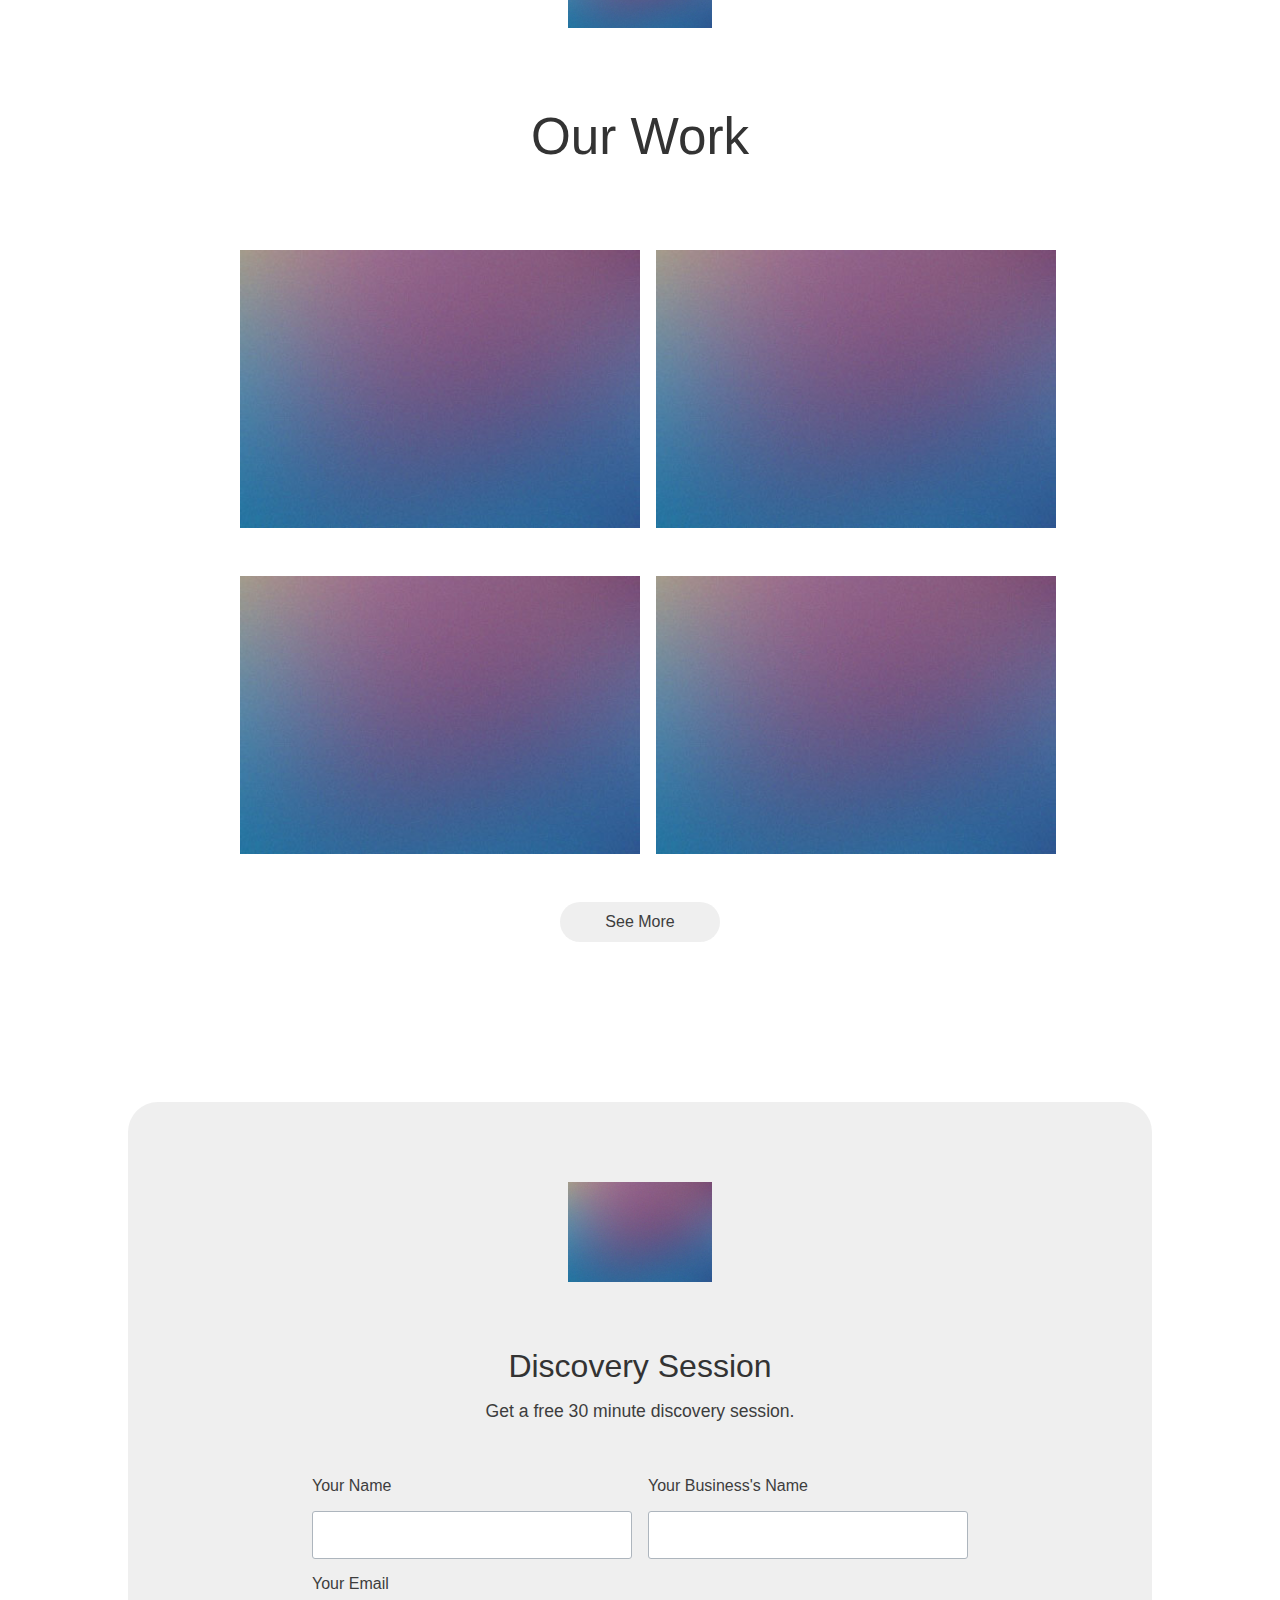
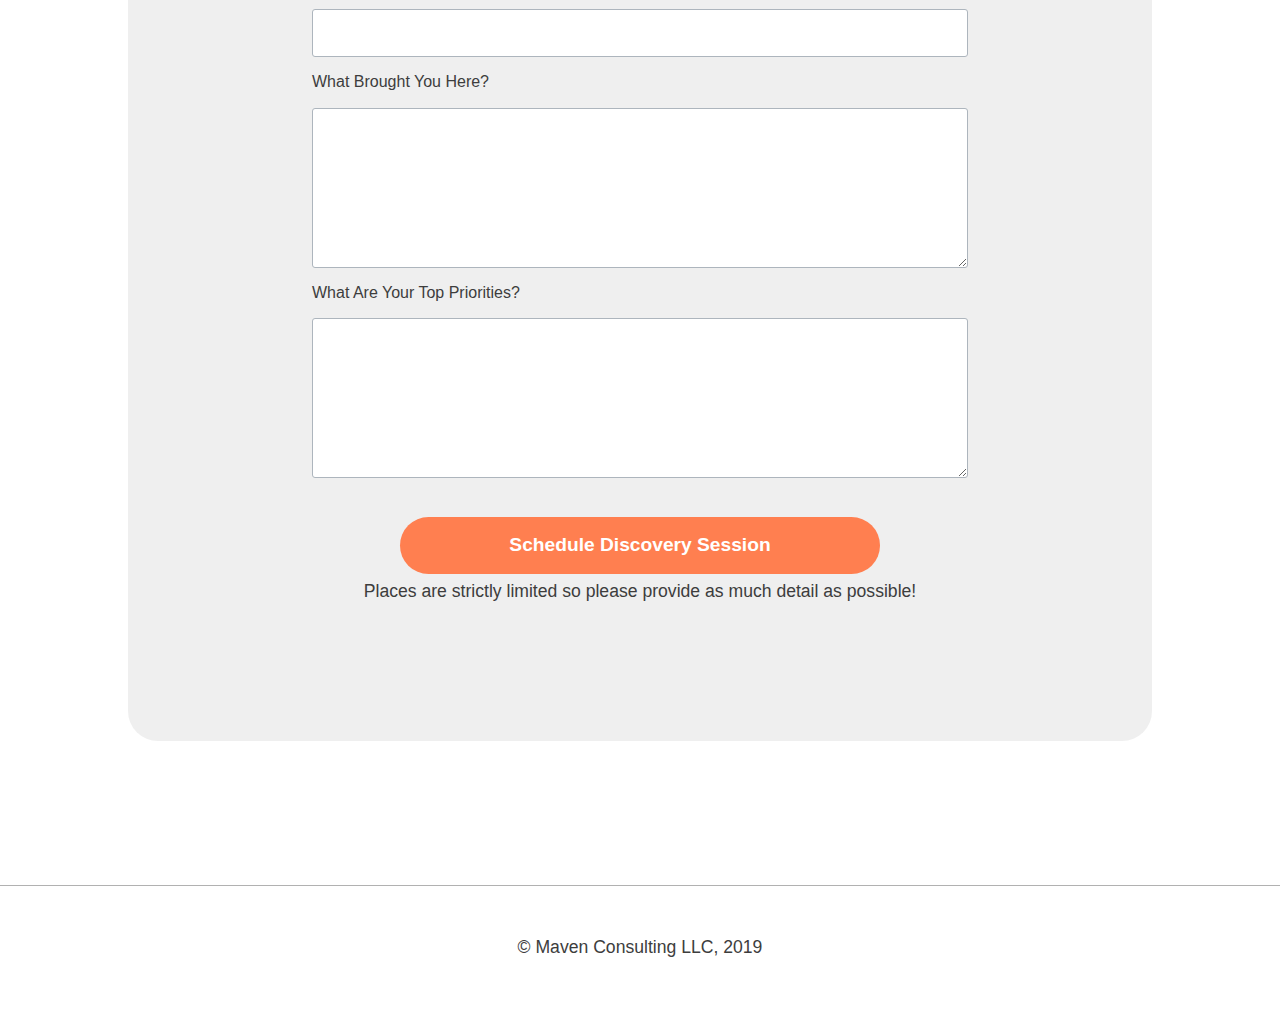
==== commit 58074b4c: "added lazy loading to images" ====
--- a/index.html
+++ b/index.html
@@ -41,9 +41,11 @@
   <header class="navbar-section">
     <!-- <h1>Logo</h1>
     <h1>Maven Consulting</h1> -->
-    <div style="width: 250px; height: 250px;">
-      <img class="lazyload" data-src="images/Maven Consulting Logo6.png" src="images/image placeholder.jpg"
-        width="250px" height="250px" alt="Maven Consulting Logo" />
+    <div>
+      <a href="index.html">
+        <img class="lazyload" data-src="images/Maven Consulting Logo6.png" src="images/image placeholder.jpg"
+          width="250px" height="250px" alt="Maven Consulting Logo" />
+      </a>
     </div>
     <nav class="navbar">
       <a href="index.html">Home</a>
--- a/styles/style.css
+++ b/styles/style.css
@@ -369,12 +369,8 @@
   text-decoration: none; }
 
 body, html {
-  display: flex;
-  flex-direction: column;
-  align-content: space-between;
-  min-height: 100vh;
+  min-height: 100%;
   width: 100%;
-  height: 100%;
   box-sizing: border-box;
   padding: 0;
   margin: 0;
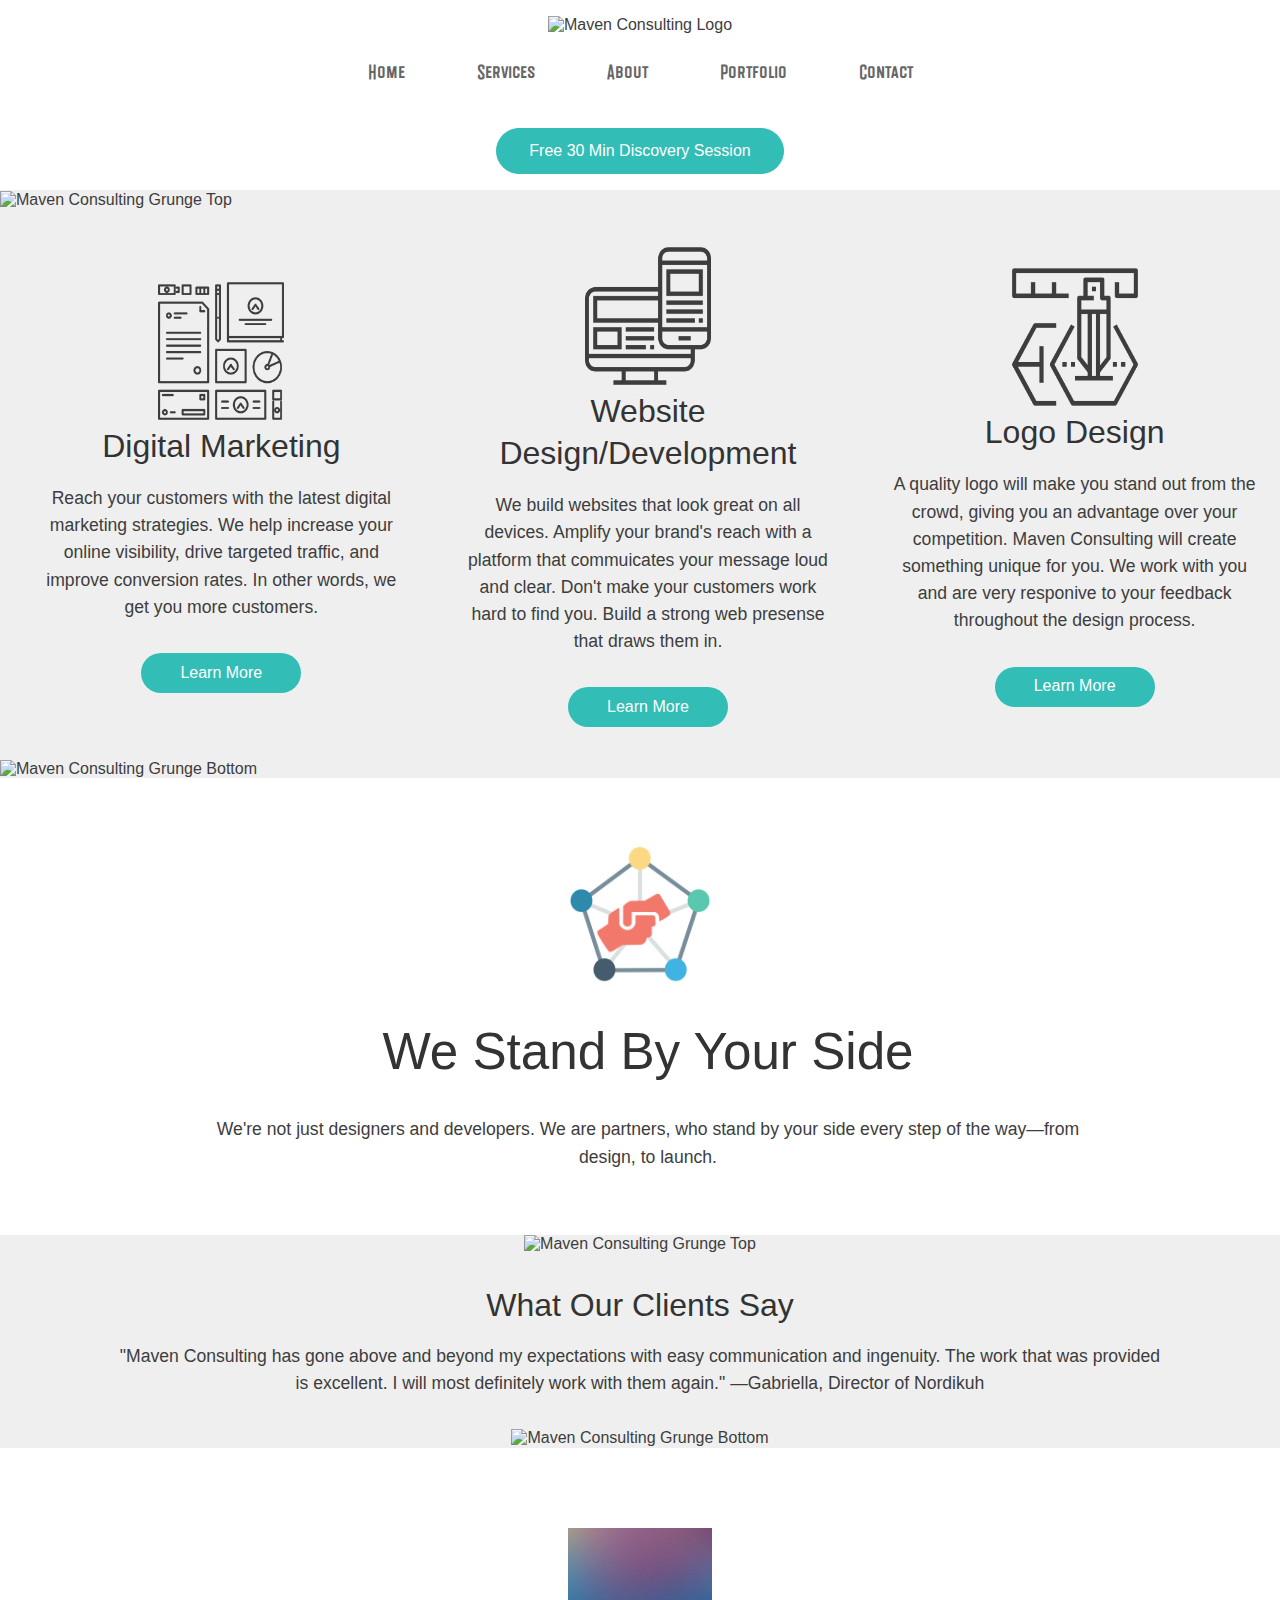
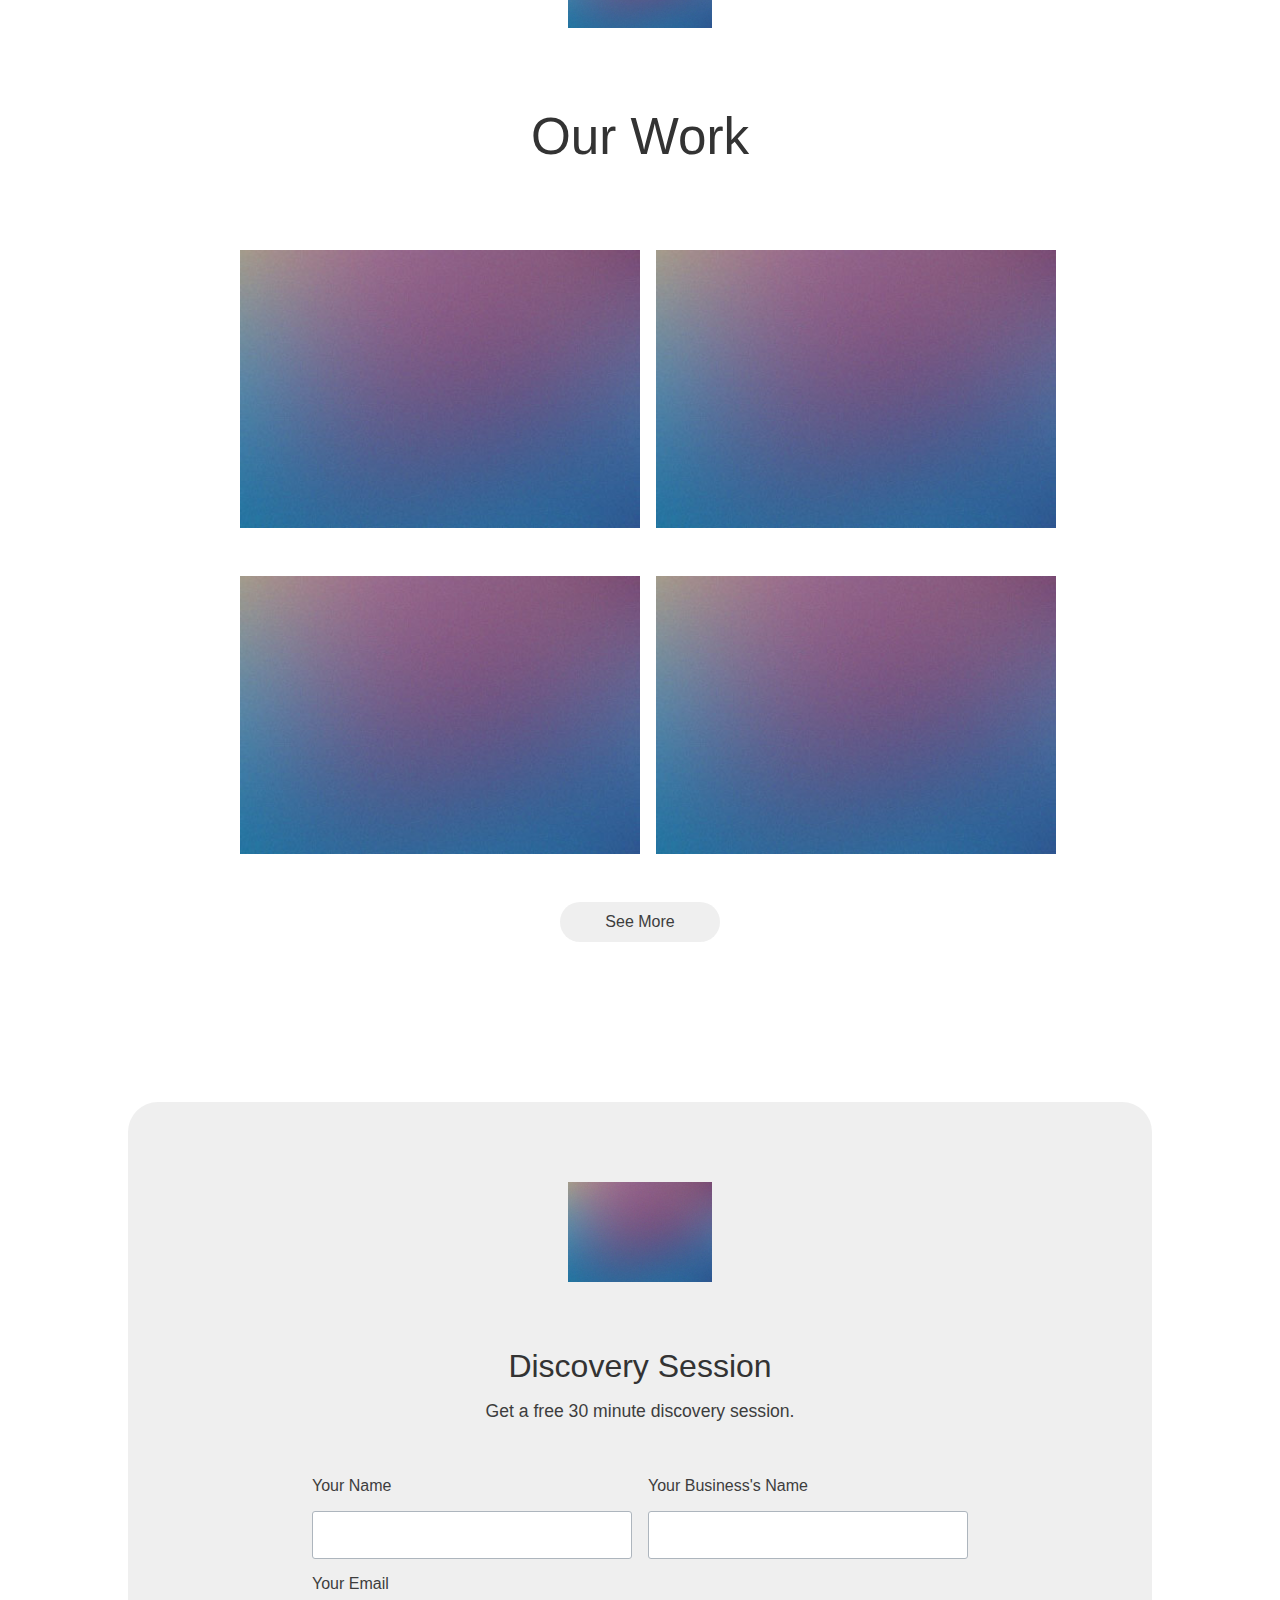
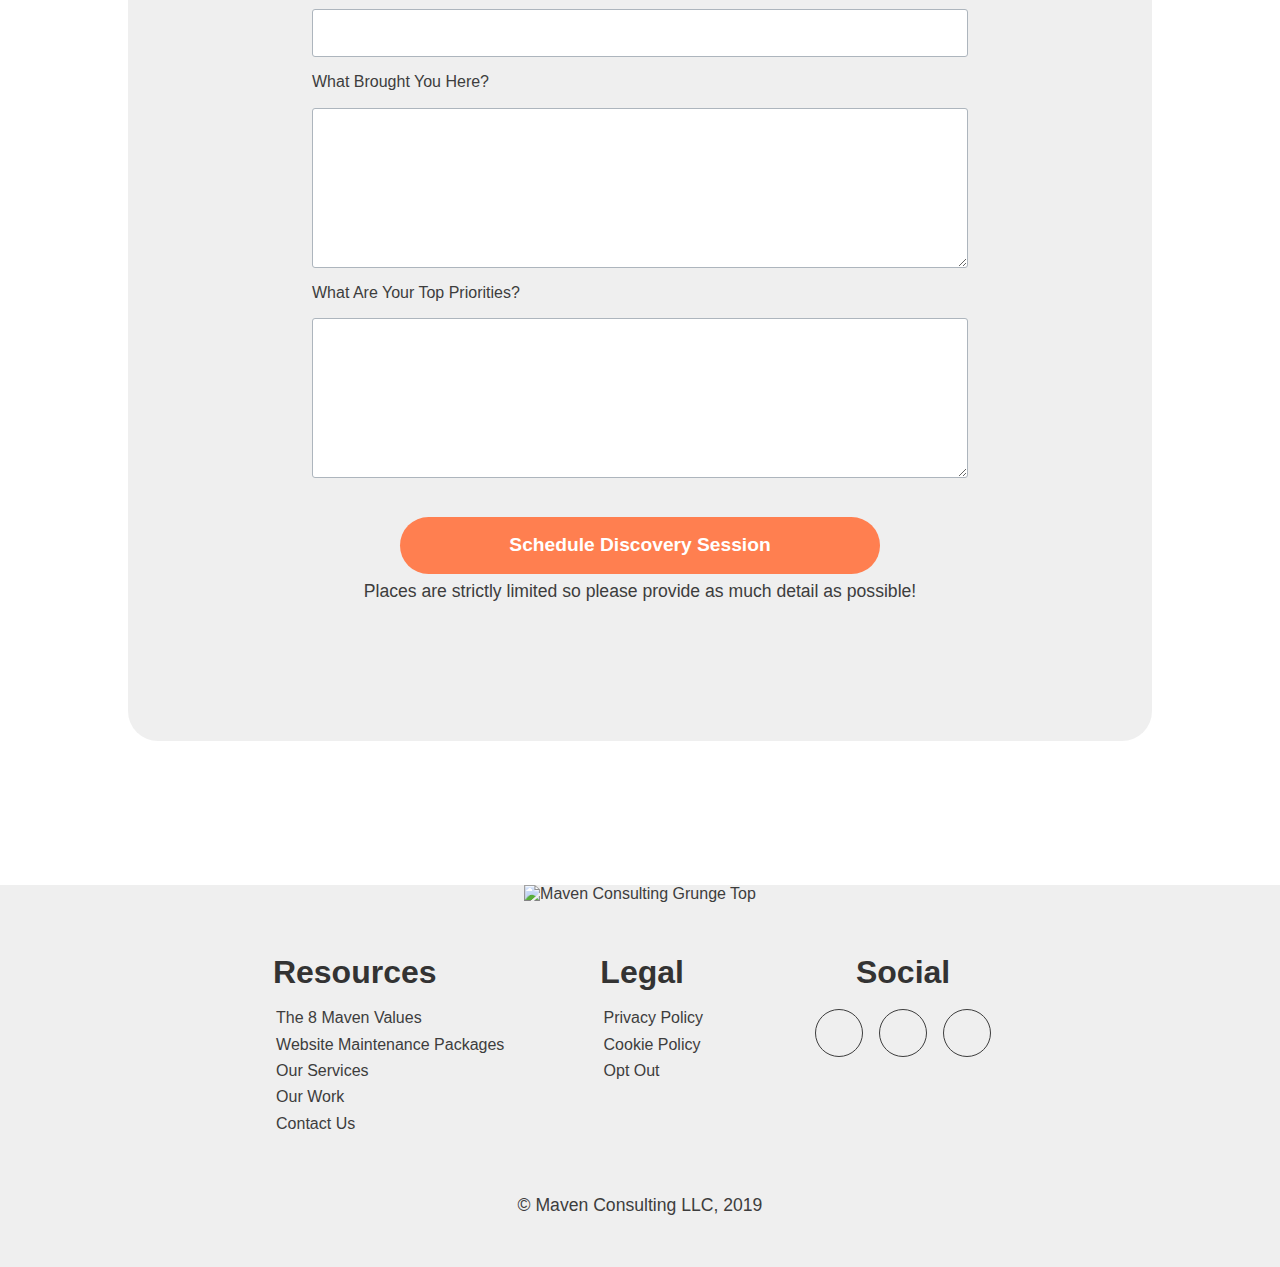
==== commit 8697fa58: "added privacy and cookie policies" ====
--- a/index.html
+++ b/index.html
@@ -222,7 +222,39 @@
   </section>
 
   <!-- Footer Section -->
-  <footer class="footer">
+  <footer class="footer normal-footer-padding">
+    <img src="images/grunge-divider-top-white2.png" alt="Maven Consulting Grunge Top" />
+    <div class="footer-column-container">
+      <div class="footer-column">
+        <h2>Resources</h2>
+        <!-- <a href="contact.html">Blog</a> -->
+        <a href="about.html">The 8 Maven Values</a>
+        <a href="maintenance-packages.html">Website Maintenance Packages</a>
+        <a href="services.html">Our Services</a>
+        <a href="portfolio.html">Our Work</a>
+        <a href="contact.html">Contact Us</a>
+        <!-- <a href="contact.html">Case Studies</a> -->
+      </div>
+
+      <div class="footer-column">
+        <h2>Legal</h2>
+        <a href="privacy-policy.html">Privacy Policy</a>
+        <a href="cookie-policy.html">Cookie Policy</a>
+        <a href="opt-out.html">Opt Out</a>
+      </div>
+
+      <div class="footer-column">
+        <h2>Social</h2>
+        <div class="social-media-link-section">
+          <a href="https://fb.me/MavenConsultingLLC" class="social-media-icon"><i class="fab fa-facebook-f"></i></a>
+          <a href="https://www.pinterest.com/MavenConsultingLLC/" class="social-media-icon"><i
+              class="fab fa-pinterest"></i></a>
+          <a href="https://www.instagram.com/mavenconsultingllc/" class="social-media-icon"><i
+              class="fab fa-instagram"></i></a>
+        </div>
+      </div>
+    </div>
+
     <p class="copywright privacy-footer-link">&copy; Maven Consulting LLC, 2019</p>
   </footer>
 
--- a/styles/style.css
+++ b/styles/style.css
@@ -10,7 +10,7 @@
 html {
   box-sizing: border-box;
   /* 1 */
-  font-family: sans-serif;
+  font-family: sans-serif, Arial, "Helvetica Neue", Helvetica;
   /* 2 */ }
 
 *,
@@ -366,23 +366,31 @@
   font-display: auto;
   src: url(../fonts/WestcraftSans-Soft.otf); }
 a {
-  text-decoration: none; }
+  text-decoration: none;
+  color: inherit; }
+  a:hover {
+    text-decoration: none; }
 
 body, html {
-  min-height: 100%;
   width: 100%;
-  box-sizing: border-box;
   padding: 0;
   margin: 0;
+  border: 0;
   overflow-x: hidden;
   scroll-behavior: smooth; }
 
+html {
+  display: block;
+  height: 100%; }
+
 body {
-  color: #3D3D3D; }
+  color: #3D3D3D;
+  min-height: 100%; }
 
 button {
   cursor: pointer;
-  color: #3D3D3D; }
+  color: #3D3D3D;
+  text-align: center; }
 
 img {
   max-width: 100%; }
@@ -419,10 +427,13 @@
   resize: vertical; }
 
 select {
-  color: #3D3D3D; }
+  color: #3D3D3D;
+  border: 1px solid rgba(100, 100, 100, 0.4);
+  padding-left: 0.3em;
+  height: 2.5em; }
 
 .javascript-disabled {
-  position: absolute;
+  position: fixed;
   top: 0;
   background-color: #CE5667;
   color: #fff;
@@ -432,15 +443,213 @@
   padding-bottom: 1rem; }
 
 .footer {
-  border-top: solid 1px rgba(100, 100, 100, 0.5);
+  background-color: rgba(100, 100, 100, 0.1);
   margin-top: 9rem;
-  padding-top: 3rem;
-  padding-bottom: 3rem;
   display: flex;
   justify-content: center;
   flex-direction: column;
   align-items: center;
   flex-wrap: wrap; }
+  .footer img {
+    margin-bottom: 3rem; }
+  .footer a {
+    color: #3D3D3D; }
+    .footer a:hover {
+      color: #32bdb6; }
+  .footer .footer-column-container {
+    display: -webkit-box;
+    display: -ms-flexbox;
+    display: flex;
+    -webkit-box-pack: center;
+    -ms-flex-pack: center;
+    justify-content: center;
+    -webkit-box-orient: horizontal;
+    -webkit-box-direction: normal;
+    -ms-flex-direction: row;
+    flex-direction: row;
+    -webkit-box-align: center;
+    -ms-flex-align: center;
+    align-items: center;
+    -ms-flex-wrap: wrap;
+    flex-wrap: wrap;
+    width: 100%; }
+    .footer .footer-column-container .footer-column {
+      display: -webkit-box;
+      display: -ms-flexbox;
+      display: flex;
+      -webkit-box-pack: start;
+      -ms-flex-pack: start;
+      justify-content: flex-start;
+      -webkit-box-orient: vertical;
+      -webkit-box-direction: normal;
+      -ms-flex-direction: column;
+      flex-direction: column;
+      -webkit-box-align: center;
+      -ms-flex-align: center;
+      align-items: center;
+      -ms-flex-wrap: wrap;
+      flex-wrap: wrap;
+      height: 15rem; }
+      .footer .footer-column-container .footer-column h2 {
+        font-weight: 600; }
+      .footer .footer-column-container .footer-column:nth-of-type(1) {
+        -webkit-box-align: start;
+        -ms-flex-align: start;
+        align-items: flex-start;
+        margin-right: 6rem; }
+        .footer .footer-column-container .footer-column:nth-of-type(1) h2 {
+          margin-bottom: 1rem; }
+        .footer .footer-column-container .footer-column:nth-of-type(1) a {
+          margin-bottom: 0.5rem;
+          margin-left: 0.2rem; }
+      .footer .footer-column-container .footer-column:nth-of-type(2) {
+        -webkit-box-align: start;
+        -ms-flex-align: start;
+        align-items: flex-start;
+        margin-right: 6rem; }
+        .footer .footer-column-container .footer-column:nth-of-type(2) h2 {
+          margin-bottom: 1rem; }
+        .footer .footer-column-container .footer-column:nth-of-type(2) a {
+          margin-bottom: 0.5rem;
+          margin-left: 0.2rem; }
+  .footer .social-media-link-section {
+    display: -webkit-box;
+    display: -ms-flexbox;
+    display: flex;
+    -webkit-box-pack: center;
+    -ms-flex-pack: center;
+    justify-content: center;
+    -webkit-box-orient: horizontal;
+    -webkit-box-direction: normal;
+    -ms-flex-direction: row;
+    flex-direction: row;
+    -webkit-box-align: center;
+    -ms-flex-align: center;
+    align-items: center;
+    -ms-flex-wrap: wrap;
+    flex-wrap: wrap;
+    padding: 1rem; }
+    .footer .social-media-link-section .social-media-icon {
+      margin-left: 1rem; }
+      .footer .social-media-link-section .social-media-icon:first-of-type {
+        margin-left: 0; }
+      .footer .social-media-link-section .social-media-icon i {
+        display: -webkit-box;
+        display: -ms-flexbox;
+        display: flex;
+        -webkit-box-pack: center;
+        -ms-flex-pack: center;
+        justify-content: center;
+        -webkit-box-align: center;
+        -ms-flex-align: center;
+        align-items: center;
+        text-align: center;
+        font-size: 150%;
+        border: solid 1px #3D3D3D;
+        border-radius: 50%;
+        height: 3rem;
+        width: 3rem; }
+
+.normal-footer-padding {
+  padding-bottom: 3rem; }
+
+.footer-with-fixed-message {
+  padding-bottom: 6rem; }
+
+.footer2 {
+  margin-top: 9rem;
+  display: flex;
+  justify-content: center;
+  flex-direction: column;
+  align-items: center;
+  flex-wrap: wrap; }
+  .footer2 a {
+    color: #3D3D3D; }
+    .footer2 a:hover {
+      color: #32bdb6; }
+  .footer2 .social-media-link-section {
+    display: -webkit-box;
+    display: -ms-flexbox;
+    display: flex;
+    -webkit-box-pack: center;
+    -ms-flex-pack: center;
+    justify-content: center;
+    -webkit-box-orient: horizontal;
+    -webkit-box-direction: normal;
+    -ms-flex-direction: row;
+    flex-direction: row;
+    -webkit-box-align: center;
+    -ms-flex-align: center;
+    align-items: center;
+    -ms-flex-wrap: wrap;
+    flex-wrap: wrap;
+    padding: 1rem; }
+    .footer2 .social-media-link-section .social-media-icon {
+      margin-left: 1rem; }
+      .footer2 .social-media-link-section .social-media-icon:first-of-type {
+        margin-left: 0; }
+      .footer2 .social-media-link-section .social-media-icon i {
+        display: -webkit-box;
+        display: -ms-flexbox;
+        display: flex;
+        -webkit-box-pack: center;
+        -ms-flex-pack: center;
+        justify-content: center;
+        -webkit-box-align: center;
+        -ms-flex-align: center;
+        align-items: center;
+        text-align: center;
+        font-size: 150%;
+        border: solid 1px #3D3D3D;
+        border-radius: 50%;
+        height: 3rem;
+        width: 3rem; }
+  .footer2 .footer-column-container {
+    display: -webkit-box;
+    display: -ms-flexbox;
+    display: flex;
+    -webkit-box-pack: center;
+    -ms-flex-pack: center;
+    justify-content: center;
+    -webkit-box-orient: horizontal;
+    -webkit-box-direction: normal;
+    -ms-flex-direction: row;
+    flex-direction: row;
+    -webkit-box-align: center;
+    -ms-flex-align: center;
+    align-items: center;
+    -ms-flex-wrap: wrap;
+    flex-wrap: wrap;
+    width: 100%; }
+    .footer2 .footer-column-container .footer-column {
+      display: -webkit-box;
+      display: -ms-flexbox;
+      display: flex;
+      -webkit-box-pack: start;
+      -ms-flex-pack: start;
+      justify-content: flex-start;
+      -webkit-box-orient: vertical;
+      -webkit-box-direction: normal;
+      -ms-flex-direction: column;
+      flex-direction: column;
+      -webkit-box-align: center;
+      -ms-flex-align: center;
+      align-items: center;
+      -ms-flex-wrap: wrap;
+      flex-wrap: wrap;
+      height: 15rem; }
+      .footer2 .footer-column-container .footer-column h2 {
+        font-weight: 600; }
+      .footer2 .footer-column-container .footer-column:nth-of-type(1) {
+        -webkit-box-align: start;
+        -ms-flex-align: start;
+        align-items: flex-start;
+        margin-right: 6rem; }
+        .footer2 .footer-column-container .footer-column:nth-of-type(1) h2 {
+          margin-bottom: 1rem; }
+        .footer2 .footer-column-container .footer-column:nth-of-type(1) a {
+          margin-bottom: 0.5rem;
+          margin-left: 0.2rem; }
 
 .we-stand-with-you-section {
   display: flex;
@@ -598,6 +807,7 @@
   -ms-flex-wrap: wrap;
   flex-wrap: wrap;
   background-color: #32bdb6;
+  width: 100%;
   color: #fff;
   margin-top: 4rem;
   background-image: url("../images/geometric shapes on sticky discovery left side2.png"), url("../images/geometric shapes on sticky discovery right side3.png");
@@ -627,7 +837,7 @@
     opacity: 0.9; }
 
 .make-sticky {
-  position: sticky;
+  position: fixed;
   position: -webkit-sticky;
   bottom: 0; }
 
@@ -674,7 +884,8 @@
     margin-top: 1.5rem;
     margin-bottom: 0.5rem;
     border-radius: 30px;
-    cursor: pointer; }
+    cursor: pointer;
+    text-align: center; }
   .discovery-section-modal-form .discovery-align-center {
     -ms-flex-item-align: center;
     -ms-grid-row-align: center;
@@ -1102,7 +1313,8 @@
   background-color: rgba(100, 100, 100, 0.1);
   width: 100%; }
   .services-intro-section .our-services-heading {
-    font-size: 250%; }
+    font-size: 250%;
+    text-align: center; }
   .services-intro-section .services-intro-body {
     text-align: center;
     width: 70%; }
@@ -1163,6 +1375,237 @@
 .heading-large {
   font-size: 3.2rem; }
 
+.maintenance-package-section {
+  display: -webkit-box;
+  display: -ms-flexbox;
+  display: flex;
+  -webkit-box-pack: center;
+  -ms-flex-pack: center;
+  justify-content: center;
+  -webkit-box-orient: vertical;
+  -webkit-box-direction: normal;
+  -ms-flex-direction: column;
+  flex-direction: column;
+  -webkit-box-align: center;
+  -ms-flex-align: center;
+  align-items: center;
+  -ms-flex-wrap: wrap;
+  flex-wrap: wrap;
+  margin-bottom: 12rem; }
+  .maintenance-package-section p {
+    text-align: start; }
+  .maintenance-package-section img {
+    margin-top: 2rem; }
+  .maintenance-package-section .further-maintenance-details {
+    display: -webkit-box;
+    display: -ms-flexbox;
+    display: flex;
+    -webkit-box-orient: vertical;
+    -webkit-box-direction: normal;
+    -ms-flex-direction: column;
+    flex-direction: column;
+    -webkit-box-align: center;
+    -ms-flex-align: center;
+    align-items: center;
+    -ms-flex-wrap: wrap;
+    flex-wrap: wrap; }
+    .maintenance-package-section .further-maintenance-details ul {
+      width: 40rem;
+      padding-left: 0.5rem;
+      padding-right: 0.5rem; }
+      .maintenance-package-section .further-maintenance-details ul li {
+        border-bottom: 1px solid rgba(100, 100, 100, 0.2);
+        padding-bottom: 1rem;
+        width: 100%; }
+        .maintenance-package-section .further-maintenance-details ul li a {
+          font-weight: 600; }
+  .maintenance-package-section .maintenance-services-body {
+    display: -webkit-box;
+    display: -ms-flexbox;
+    display: flex;
+    -ms-flex-pack: distribute;
+    justify-content: space-around;
+    -webkit-box-orient: horizontal;
+    -webkit-box-direction: normal;
+    -ms-flex-direction: row;
+    flex-direction: row;
+    -webkit-box-align: center;
+    -ms-flex-align: center;
+    align-items: center;
+    -ms-flex-wrap: wrap;
+    flex-wrap: wrap;
+    background-color: rgba(100, 100, 100, 0.1);
+    width: 100%;
+    margin-top: 2rem; }
+    .maintenance-package-section .maintenance-services-body img {
+      margin: 0; }
+      .maintenance-package-section .maintenance-services-body img:first-of-type {
+        margin-bottom: 4rem; }
+      .maintenance-package-section .maintenance-services-body img:nth-of-type(2) {
+        margin-top: 4rem; }
+    .maintenance-package-section .maintenance-services-body .maintenance-package-standard-wrapper {
+      display: -webkit-box;
+      display: -ms-flexbox;
+      display: flex;
+      -webkit-box-pack: center;
+      -ms-flex-pack: center;
+      justify-content: center;
+      -webkit-box-orient: vertical;
+      -webkit-box-direction: normal;
+      -ms-flex-direction: column;
+      flex-direction: column;
+      -webkit-box-align: center;
+      -ms-flex-align: center;
+      align-items: center;
+      -ms-flex-wrap: wrap;
+      flex-wrap: wrap;
+      border: 1px solid rgba(100, 100, 100, 0.5);
+      border-top: none;
+      border-radius: 4px;
+      width: 19rem;
+      text-align: center;
+      background-color: #fff;
+      margin-bottom: 1rem; }
+      .maintenance-package-section .maintenance-services-body .maintenance-package-standard-wrapper h2 {
+        margin-bottom: 2rem;
+        color: #32bdb6; }
+      .maintenance-package-section .maintenance-services-body .maintenance-package-standard-wrapper h1 {
+        color: #32bdb6; }
+      .maintenance-package-section .maintenance-services-body .maintenance-package-standard-wrapper p {
+        margin-bottom: 1rem; }
+      .maintenance-package-section .maintenance-services-body .maintenance-package-standard-wrapper button {
+        margin-top: 1rem;
+        padding-top: 1rem;
+        padding-bottom: 1rem;
+        padding-left: 2rem;
+        padding-right: 2rem;
+        background-color: #32bdb6;
+        color: #fff;
+        width: 90%;
+        border-radius: 30px; }
+        .maintenance-package-section .maintenance-services-body .maintenance-package-standard-wrapper button:hover {
+          background-color: #30B5AF; }
+    .maintenance-package-section .maintenance-services-body .standard-maintenance-package {
+      background-color: #32bdb6;
+      color: #fff;
+      width: 100%;
+      border-top-left-radius: 4px;
+      border-top-right-radius: 4px;
+      padding-top: 0.4rem;
+      padding-bottom: 0.4rem; }
+    .maintenance-package-section .maintenance-services-body .standard-package-content {
+      display: -webkit-box;
+      display: -ms-flexbox;
+      display: flex;
+      -webkit-box-pack: center;
+      -ms-flex-pack: center;
+      justify-content: center;
+      -webkit-box-orient: vertical;
+      -webkit-box-direction: normal;
+      -ms-flex-direction: column;
+      flex-direction: column;
+      -webkit-box-align: center;
+      -ms-flex-align: center;
+      align-items: center;
+      -ms-flex-wrap: wrap;
+      flex-wrap: wrap;
+      padding-left: 1rem;
+      padding-right: 1rem;
+      padding-top: 1rem;
+      padding-bottom: 3rem;
+      width: 100%;
+      text-align: center;
+      background-color: #fff;
+      margin-bottom: 1rem; }
+      .maintenance-package-section .maintenance-services-body .standard-package-content h2 {
+        margin-bottom: 2rem;
+        color: #32bdb6; }
+      .maintenance-package-section .maintenance-services-body .standard-package-content h1 {
+        color: #32bdb6; }
+      .maintenance-package-section .maintenance-services-body .standard-package-content p {
+        margin-bottom: 1rem; }
+      .maintenance-package-section .maintenance-services-body .standard-package-content button {
+        margin-top: 1rem;
+        padding-top: 1rem;
+        padding-bottom: 1rem;
+        padding-left: 2rem;
+        padding-right: 2rem;
+        background-color: #32bdb6;
+        color: #fff;
+        width: 90%;
+        border-radius: 30px; }
+        .maintenance-package-section .maintenance-services-body .standard-package-content button:hover {
+          background-color: #30B5AF; }
+    .maintenance-package-section .maintenance-services-body .maintenance-package {
+      display: -webkit-box;
+      display: -ms-flexbox;
+      display: flex;
+      -webkit-box-pack: center;
+      -ms-flex-pack: center;
+      justify-content: center;
+      -webkit-box-orient: vertical;
+      -webkit-box-direction: normal;
+      -ms-flex-direction: column;
+      flex-direction: column;
+      -webkit-box-align: center;
+      -ms-flex-align: center;
+      align-items: center;
+      -ms-flex-wrap: wrap;
+      flex-wrap: wrap;
+      border: 1px solid rgba(100, 100, 100, 0.5);
+      border-radius: 4px;
+      padding-left: 1rem;
+      padding-right: 1rem;
+      padding-top: 1rem;
+      padding-bottom: 3rem;
+      width: 19rem;
+      text-align: center;
+      background-color: #fff;
+      margin-bottom: 1rem; }
+      .maintenance-package-section .maintenance-services-body .maintenance-package h2 {
+        margin-bottom: 2rem;
+        color: #32bdb6; }
+      .maintenance-package-section .maintenance-services-body .maintenance-package h1 {
+        color: #32bdb6; }
+      .maintenance-package-section .maintenance-services-body .maintenance-package p {
+        margin-bottom: 1rem; }
+      .maintenance-package-section .maintenance-services-body .maintenance-package button {
+        margin-top: 1rem;
+        padding-top: 1rem;
+        padding-bottom: 1rem;
+        padding-left: 2rem;
+        padding-right: 2rem;
+        background-color: #32bdb6;
+        color: #fff;
+        width: 90%;
+        border-radius: 30px; }
+        .maintenance-package-section .maintenance-services-body .maintenance-package button:hover {
+          background-color: #30B5AF; }
+
+.privacy-page-section {
+  display: -webkit-box;
+  display: -ms-flexbox;
+  display: flex;
+  -webkit-box-pack: center;
+  -ms-flex-pack: center;
+  justify-content: center;
+  -webkit-box-orient: vertical;
+  -webkit-box-direction: normal;
+  -ms-flex-direction: column;
+  flex-direction: column;
+  -webkit-box-align: center;
+  -ms-flex-align: center;
+  align-items: center;
+  -ms-flex-wrap: wrap;
+  flex-wrap: wrap;
+  text-align: center; }
+  .privacy-page-section .privacy-page-intro-text {
+    padding-left: 1rem;
+    padding-right: 1rem; }
+  .privacy-page-section .privacy-page-body {
+    padding-left: 1rem;
+    padding-right: 1rem; }
+
 @media all and (max-width: 900px) and (min-width: 870px) {
   .contact-us-section {
     display: flex;
@@ -1187,6 +1630,9 @@
 
   .contact-us-section .contact-us-body {
     width: 100%; } }
+@media all and (max-width: 800px) and (min-width: 550px) {
+  .maintenance-package-section .further-maintenance-details ul {
+    width: 30rem; } }
 @media all and (max-width: 750px) and (min-width: 400px) {
   .services-section .services-intro-body {
     width: 100%; }
@@ -1226,6 +1672,8 @@
 
   .contact-us-section .contact-us-body form {
     width: 90%; }
+  .contact-us-section .maintenance-package-section .further-maintenance-details ul {
+    width: 20rem; }
 
   .discovery-sticky {
     -webkit-box-orient: vertical;
@@ -1243,9 +1691,75 @@
       align-self: center;
       width: 20rem;
       margin-top: 1rem; } }
+@media all and (max-width: 425px) and (min-width: 300px) {
+  .discovery-section-modal-form .discovery-session-button p {
+    width: 7rem; }
+  .discovery-section-modal-form .discovery-session-button .maintenance-form-button-maintenance {
+    display: none;
+    width: 100%; }
+  .discovery-section-modal-form .discovery-session-button .discovery-form-button-discovery {
+    display: none;
+    width: 100%; }
+
+  .discovery-sticky {
+    -webkit-box-orient: vertical;
+    -webkit-box-direction: normal;
+    -ms-flex-direction: column;
+    flex-direction: column;
+    background-image: none;
+    background-image: url("../images/geometric shapes on sticky discovery right side3.png");
+    background-repeat: no-repeat;
+    background-position: right;
+    background-size: 40rem; }
+    .discovery-sticky .discovery-sticky-button {
+      -ms-flex-item-align: center;
+      -ms-grid-row-align: center;
+      align-self: center;
+      width: 90%;
+      margin-top: 1rem; } }
 @media all and (max-width: 550px) and (min-width: 300px) {
   .discovery-section {
     width: 90%;
-    /*        background-color: orange;*/ } }
+    /*        background-color: orange;*/ }
+
+  .maintenance-package-section .further-maintenance-details ul {
+    width: 20rem; }
+
+  .discovery-section-modal-form .discovery-session-button .discovery-modal-button-text {
+    width: 9rem; }
+    .discovery-section-modal-form .discovery-session-button .discovery-modal-button-text .discovery-form-button-discovery {
+      display: none;
+      width: 100%; }
+
+  .footer .footer-column-container {
+    -webkit-box-orient: vertical;
+    -webkit-box-direction: normal;
+    -ms-flex-direction: column;
+    flex-direction: column; }
+    .footer .footer-column-container .footer-column:nth-of-type(1) {
+      -webkit-box-align: center;
+      -ms-flex-align: center;
+      align-items: center;
+      margin-right: 0; }
+    .footer .footer-column-container .footer-column:nth-of-type(2) {
+      -webkit-box-align: center;
+      -ms-flex-align: center;
+      align-items: center;
+      margin-right: 0; }
+    .footer .footer-column-container .footer-column:nth-of-type(3) {
+      height: 12rem; }
+
+  .footer2 .footer-column-container {
+    -webkit-box-orient: vertical;
+    -webkit-box-direction: normal;
+    -ms-flex-direction: column;
+    flex-direction: column; }
+    .footer2 .footer-column-container .footer-column:nth-of-type(1) {
+      -webkit-box-align: center;
+      -ms-flex-align: center;
+      align-items: center;
+      margin-right: 0; }
+    .footer2 .footer-column-container .footer-column:nth-of-type(2) {
+      height: 12rem; } }
 
 /*# sourceMappingURL=style.css.map */
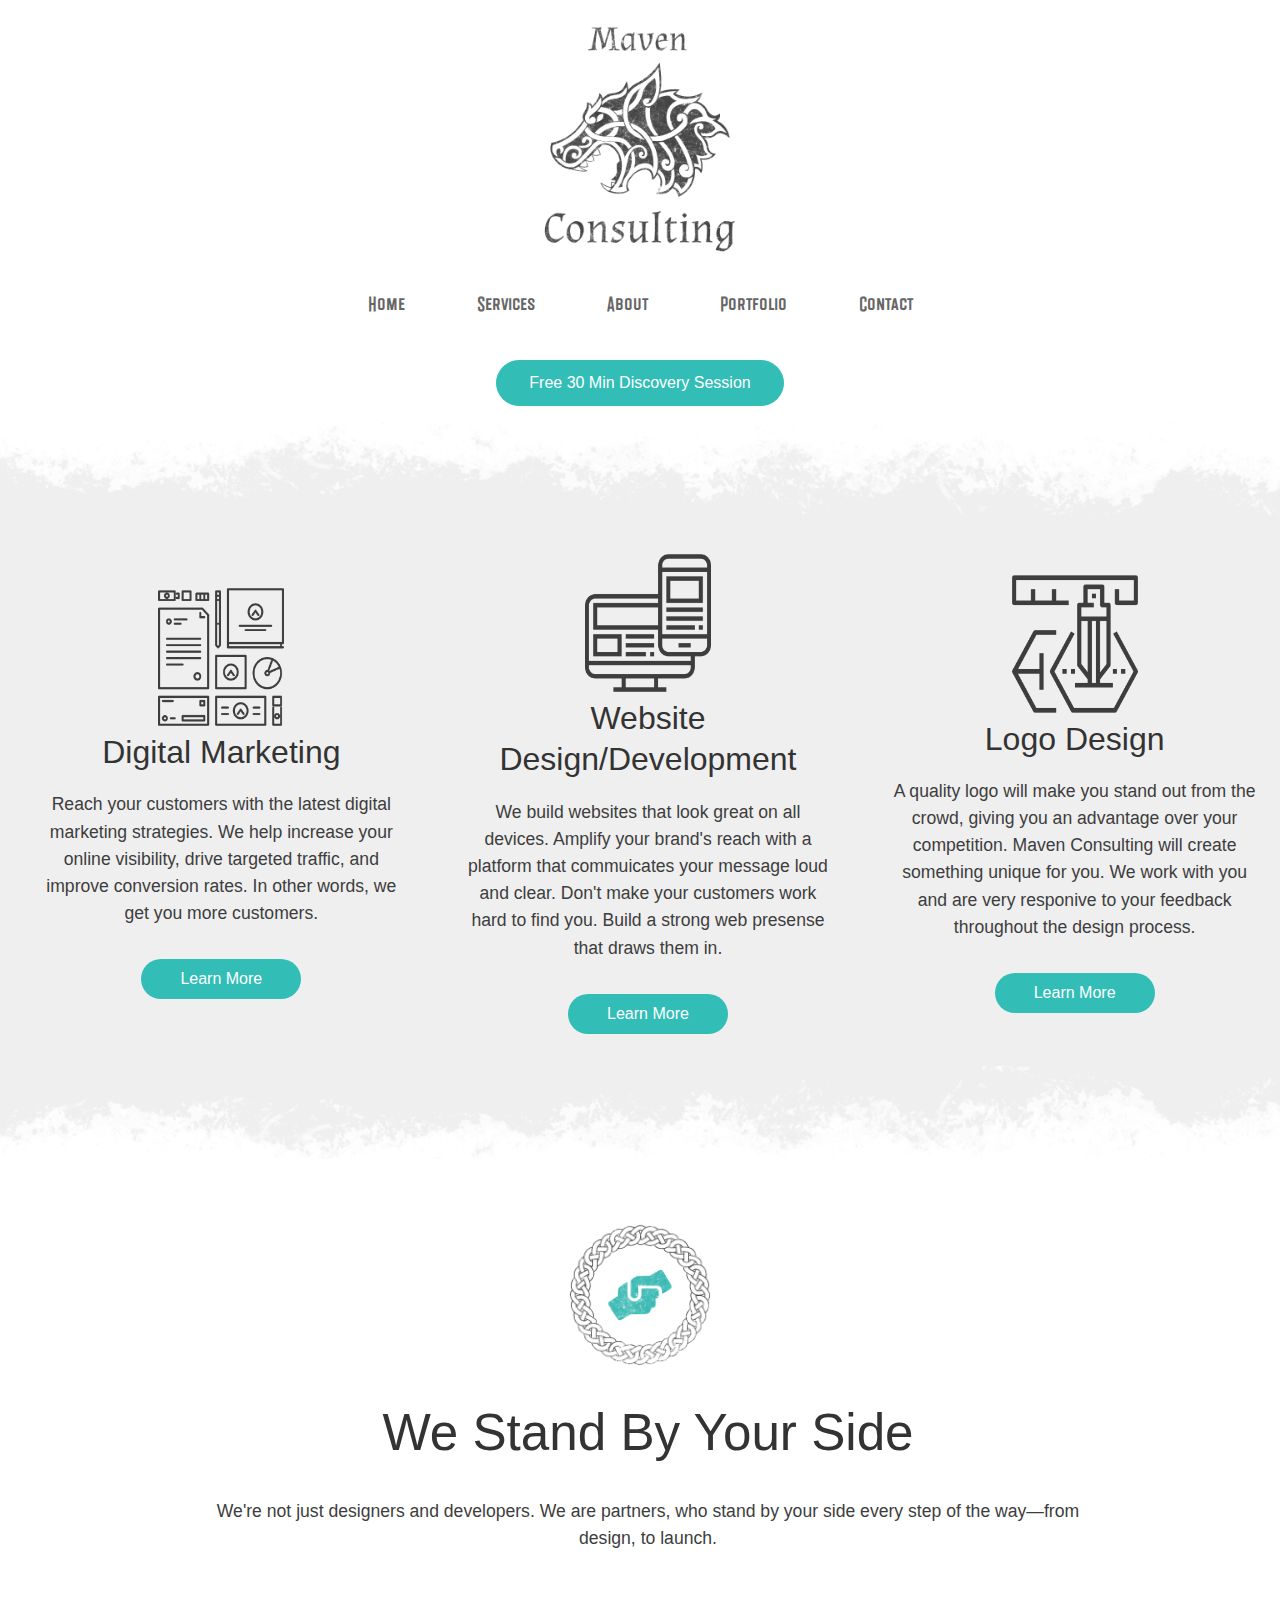
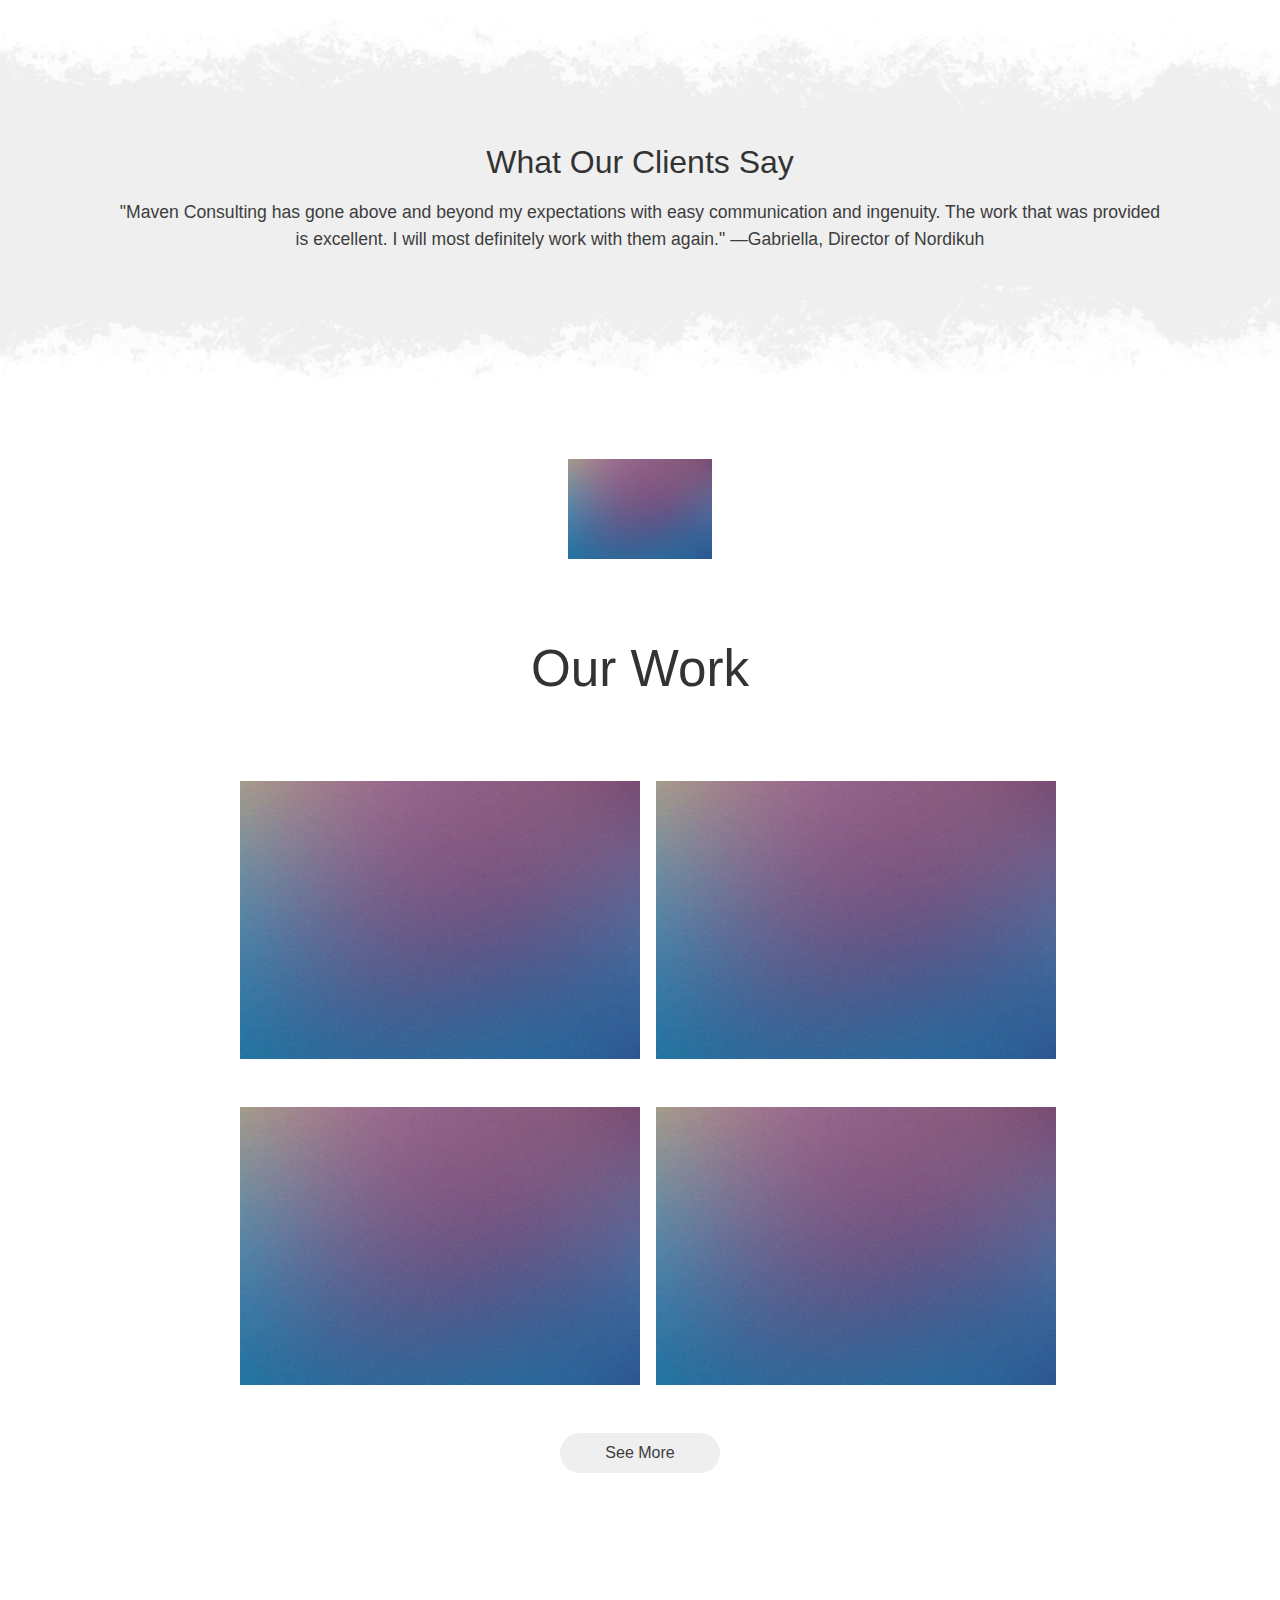
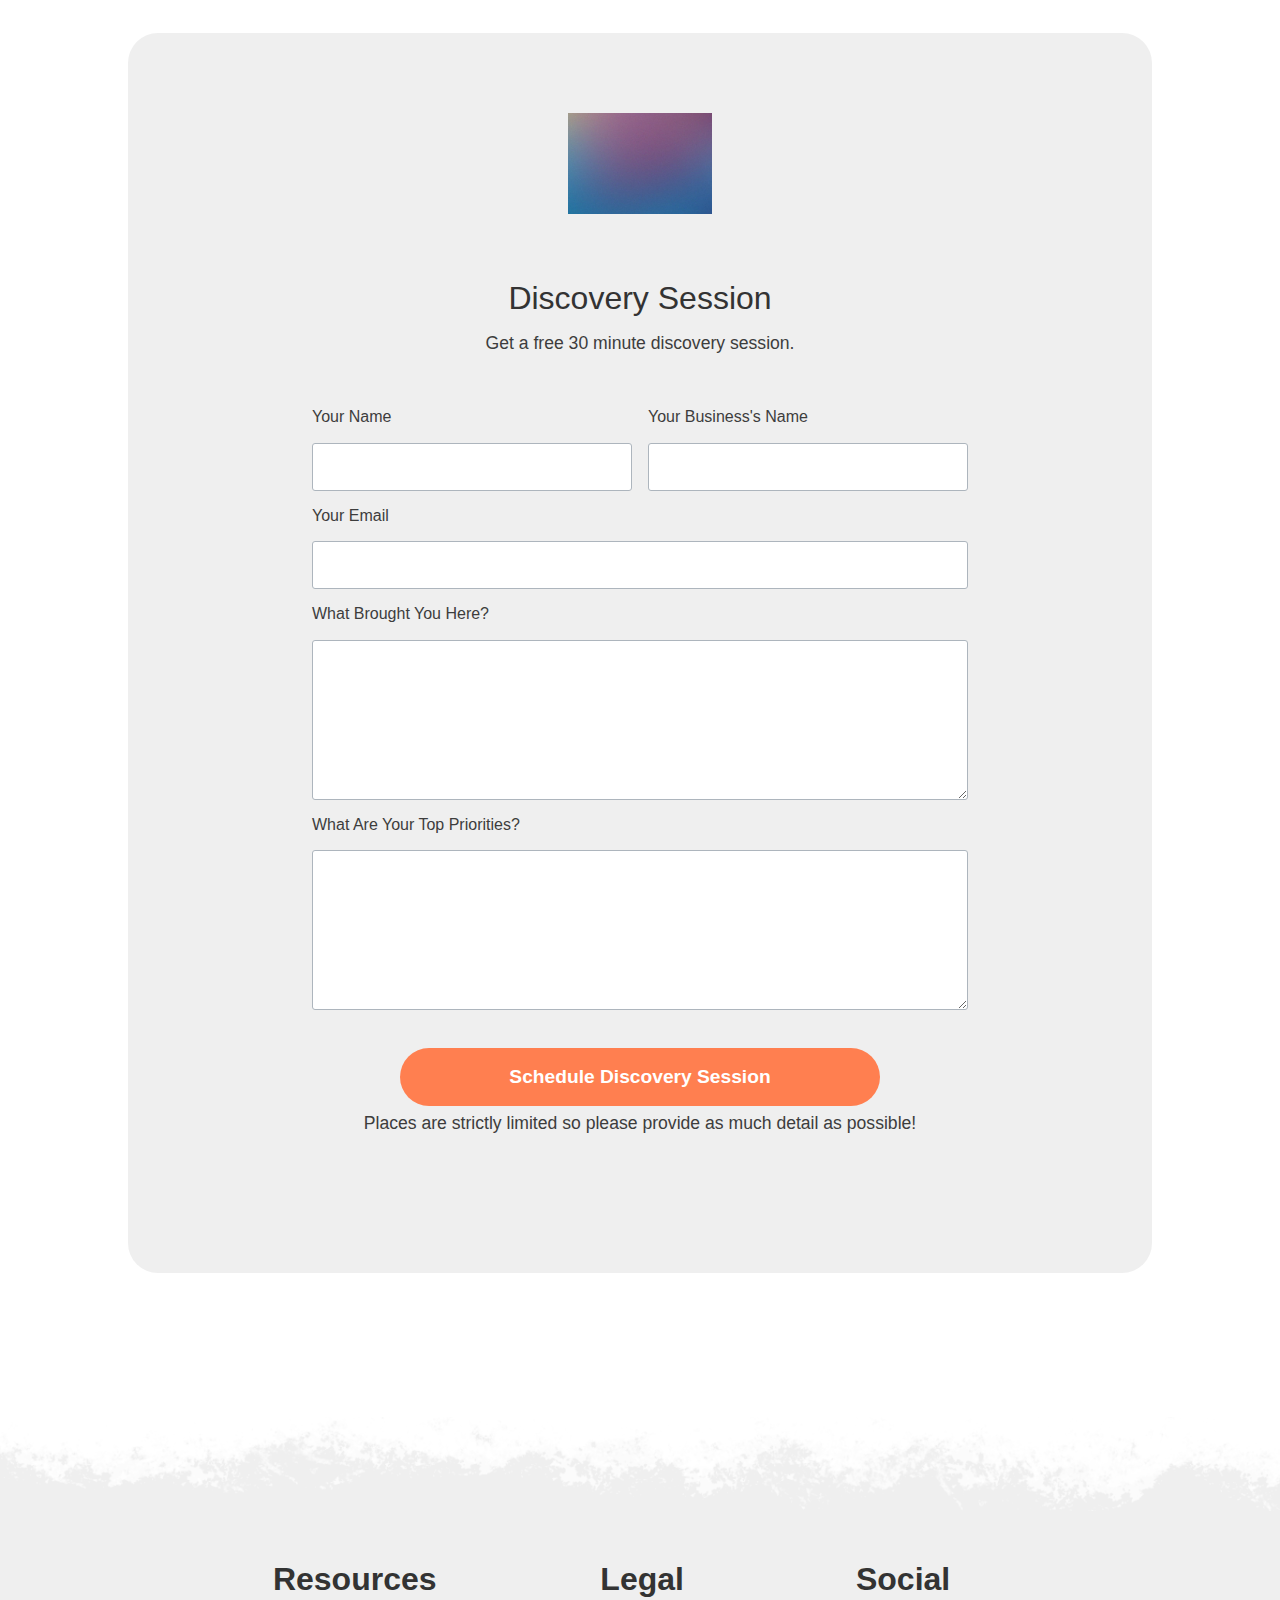
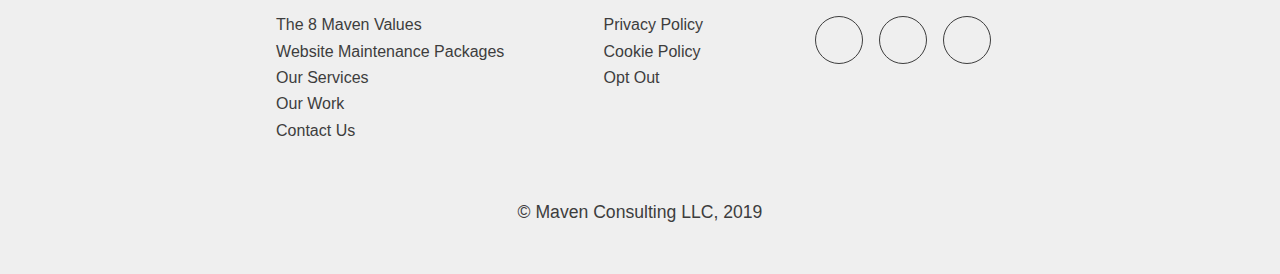
==== commit 21862dec: "changed icons to fit theme" ====
--- a/index.html
+++ b/index.html
@@ -43,7 +43,7 @@
     <h1>Maven Consulting</h1> -->
     <div>
       <a href="index.html">
-        <img class="lazyload" data-src="images/Maven Consulting Logo6.png" src="images/image placeholder.jpg"
+        <img class="lazyload" data-src="images/Maven Consulting Logo distressed.png" src="images/image placeholder.jpg"
           width="250px" height="250px" alt="Maven Consulting Logo" />
       </a>
     </div>
@@ -63,6 +63,26 @@
     </div>
   </noscript>
 
+  <!-- Off-canvas Navbar -->
+  <div class="hamburger-menu-button">
+    <i onclick="toggleMenu()" class="fa fa-bars"></i>
+  </div>
+
+  <div onclick="closeMenu()" class="slide-menu-overlay hide-overlay"></div>
+
+  <aside class="slide-menu-container close-menu">
+    <i onclick="closeMenu()" class="fa fa-times close-menu2"></i>
+    <!-- <div class="close-menu2"></div> -->
+
+    <nav class="slide-menu">
+      <a href="index.html">Home</a>
+      <a href="services.html">Services</a>
+      <a href="about.html">About</a>
+      <a href="portfolio.html">Portfolio</a>
+      <a href="contact.html">Contact</a>
+    </nav>
+  </aside>
+
   <!-- Free consultation mini section -->
   <section class="free-consultation-section">
     <a class="free-consultation-button pulse" href="#discovery">Free 30 Min Discovery
@@ -71,7 +91,8 @@
 
   <!-- Jumbotron Section -->
   <section class="jumbotron">
-    <img src="images/grunge-divider-top-white2.png" alt="Maven Consulting Grunge Top" />
+    <!-- <img src="images/grunge-divider-top-white2.png" alt="Maven Consulting Grunge Top" /> -->
+    <img style="width: 100%;" src="images/grunge border alternative 100px.png" alt="Grunge Border">
     <div class="jumbotron-items-div">
       <div class="jumbotron-item">
         <img class="jumbotron-item-img lazyload" data-src="images/brand-design2.png" src="images/image placeholder.jpg"
@@ -106,7 +127,8 @@
         <a href="services.html">Learn More</a>
       </div>
     </div>
-    <img src="images/grunge-divider-bottom-white4.png" alt="Maven Consulting Grunge Bottom" />
+    <!-- <img src="images/grunge-divider-bottom-white4.png" alt="Maven Consulting Grunge Bottom" /> -->
+    <img style="width: 100%;" src="images/grunge border bottom alternative 100px.png" alt="Grunge Border">
   </section>
 
   <!-- We Stand By Your Side Section -->
@@ -114,7 +136,7 @@
     <!-- <FontAwesomeIcon class="we-stand-icon" icon="hands-helping" /> -->
     <p class="we-stand-icon-wrapper">
       <!-- <span class="fas fa-hands-helping we-stand-icon"></span> -->
-      <img class="lazyload" data-src="images/we stand by your side icon.png" src="images/image placeholder.jpg"
+      <img class="lazyload" data-src="images/we stand by your side icon celtic.png" src="images/image placeholder.jpg"
         alt="Maven Consulting. We work with you every step of the way." width="144px" height="144px">
     </p>
     <div class="we-stand-text-part">
@@ -132,7 +154,8 @@
 
   <!-- Testimonials Section -->
   <section class="testimonial-section">
-    <img src="images/grunge-divider-top-white2.png" alt="Maven Consulting Grunge Top" />
+    <!-- <img src="images/grunge-divider-top-white2.png" alt="Maven Consulting Grunge Top" /> -->
+    <img style="width: 100%;" src="images/grunge border alternative 100px.png" alt="Grunge Border">
     <div class="testimonial">
       <h2>What Our Clients Say</h2>
       <p>
@@ -140,34 +163,36 @@
         was provided is excellent. I will most definitely work with them again." —Gabriella, Director of Nordikuh
       </p>
     </div>
-    <img src="images/grunge-divider-bottom-white4.png" alt="Maven Consulting Grunge Bottom" />
+    <!-- <img src="images/grunge-divider-bottom-white4.png" alt="Maven Consulting Grunge Bottom" />
+   -->
+    <img style="width: 100%;" src="images/grunge border bottom alternative 100px.png" alt="Grunge Border">
   </section>
 
   <!-- Portfolio Section -->
   <section class="portfolio-sample-section-wrapper">
     <div class="our-work-icon-wrapper">
-      <img data-src="images/our work icon.png" src="images/image placeholder.jpg" class="lazyload" width="144px"
+      <img data-src="images/our work icon celtic.png" src="images/image placeholder.jpg" class="lazyload" width="144px"
         height="144px" alt="Maven Consulting Portfolio">
     </div>
     <h1 class="our-work-title heading-large">Our Work</h1>
     <div class="portfolio-gif-section-wrapper">
       <div class="portfolio-sample-section">
         <div class="portfolio-sample-item">
-          <img class="portfolio-item-child lazyload" data-src="images/portfolio-item5.gif"
-            src="images/image placeholder.jpg" alt="Maven Consulting Portfolio Item" width="400px" height="195px" />
-        </div>
-        <div class="portfolio-sample-item">
-          <img class="portfolio-item-child lazyload" data-src="images/maven consulting.gif"
+          <img class="portfolio-item-child lazyload" data-src="images/portfolio item 1.jpg"
+            src="images/image placeholder.jpg" alt="Maven Consulting Portfolio Item" width="400px" height="195px" />
+        </div>
+        <div class="portfolio-sample-item">
+          <img class="portfolio-item-child lazyload" data-src="images/portfolio item 1.jpg"
             src="images/image placeholder.jpg" alt="Maven Consulting Portfolio Item" width="400px" height="195px" />
         </div>
       </div>
       <div class="portfolio-sample-section">
         <div class="portfolio-sample-item">
-          <img class="portfolio-item-child lazyload" data-src="images/maven consulting.gif"
-            src="images/image placeholder.jpg" alt="Maven Consulting Portfolio Item" width="400px" height="195px" />
-        </div>
-        <div class="portfolio-sample-item">
-          <img class="portfolio-item-child lazyload" data-src="images/portfolio-item5.gif"
+          <img class="portfolio-item-child lazyload" data-src="images/portfolio item 1.jpg"
+            src="images/image placeholder.jpg" alt="Maven Consulting Portfolio Item" width="400px" height="195px" />
+        </div>
+        <div class="portfolio-sample-item">
+          <img class="portfolio-item-child lazyload" data-src="images/portfolio item 1.jpg"
             src="images/image placeholder.jpg" alt="Maven Consulting Portfolio Item" width="400px" height="195px" />
         </div>
       </div>
@@ -180,7 +205,7 @@
     <form id="discovery" class="discovery-section" method="POST"
       action="https://formspree.io/mavenconsultingincorporated@gmail.com">
       <div style="width: 9rem; height: 9rem;">
-        <img class="lazyload" data-src="images/services-icon2.png" src="images/image placeholder.jpg"
+        <img class="lazyload" data-src="images/services-icon2 celtic.png" src="images/image placeholder.jpg"
           alt="Maven Consulting free 30 minute discovery session." width="144px" height="144px" />
       </div>
       <h1>Discovery Session</h1>
@@ -223,7 +248,8 @@
 
   <!-- Footer Section -->
   <footer class="footer normal-footer-padding">
-    <img src="images/grunge-divider-top-white2.png" alt="Maven Consulting Grunge Top" />
+    <!-- <img src="images/grunge-divider-top-white2.png" alt="Maven Consulting Grunge Top" /> -->
+    <img style="width: 100%;" src="images/grunge border alternative 100px.png" alt="Grunge Border">
     <div class="footer-column-container">
       <div class="footer-column">
         <h2>Resources</h2>
--- a/styles/style.css
+++ b/styles/style.css
@@ -451,7 +451,8 @@
   align-items: center;
   flex-wrap: wrap; }
   .footer img {
-    margin-bottom: 3rem; }
+    margin-bottom: 3rem;
+    width: 100%; }
   .footer a {
     color: #3D3D3D; }
     .footer a:hover {
@@ -650,6 +651,16 @@
         .footer2 .footer-column-container .footer-column:nth-of-type(1) a {
           margin-bottom: 0.5rem;
           margin-left: 0.2rem; }
+      .footer2 .footer-column-container .footer-column:nth-of-type(2) {
+        -webkit-box-align: start;
+        -ms-flex-align: start;
+        align-items: flex-start;
+        margin-right: 6rem; }
+        .footer2 .footer-column-container .footer-column:nth-of-type(2) h2 {
+          margin-bottom: 1rem; }
+        .footer2 .footer-column-container .footer-column:nth-of-type(2) a {
+          margin-bottom: 0.5rem;
+          margin-left: 0.2rem; }
 
 .we-stand-with-you-section {
   display: flex;
@@ -745,6 +756,36 @@
   100% {
     -webkit-box-shadow: 0 0 0 0 rgba(50, 189, 182, 0);
     box-shadow: 0 0 0 0 rgba(50, 189, 182, 0); } }
+.portfolio-main-section {
+  display: -webkit-box;
+  display: -ms-flexbox;
+  display: flex;
+  -webkit-box-pack: center;
+  -ms-flex-pack: center;
+  justify-content: center;
+  -webkit-box-orient: vertical;
+  -webkit-box-direction: normal;
+  -ms-flex-direction: column;
+  flex-direction: column;
+  -webkit-box-align: center;
+  -ms-flex-align: center;
+  align-items: center;
+  -ms-flex-wrap: wrap;
+  flex-wrap: wrap;
+  background-color: rgba(100, 100, 100, 0.1);
+  text-align: center;
+  margin-top: 3rem; }
+  .portfolio-main-section img {
+    width: 100%; }
+    .portfolio-main-section img:first-of-type {
+      margin-bottom: 2rem;
+      width: 100%; }
+  .portfolio-main-section .portfolio-items-wrapper {
+    padding-left: 4rem;
+    padding-right: 4rem; }
+  .portfolio-main-section div {
+    margin-bottom: 2rem; }
+
 .portfolio-sample-section-wrapper {
   display: flex;
   flex-direction: column;
@@ -920,8 +961,18 @@
     color: #fff;
     margin-top: 2rem;
     text-align: center; }
-  .discovery-section-modal-form .discovery-hide-error {
-    display: none; }
+  .discovery-section-modal-form .maintenance-error {
+    background-color: #CE5667;
+    padding-top: 0.5em;
+    padding-bottom: 0.5em;
+    padding-right: 4em;
+    padding-left: 4em;
+    color: #fff;
+    margin-top: 2rem;
+    text-align: center; }
+
+.discovery-hide-error {
+  display: none; }
 
 .discovery-section-wrapper {
   display: -webkit-box;
@@ -1179,7 +1230,7 @@
       color: #666;
       margin-left: 4.5rem;
       font-weight: 500;
-      font-family: Westcraft;
+      font-family: Westcraft, sans-serif, Arial, "Helvetica Neue", Helvetica;
       font-size: 120%; }
       .navbar-section .navbar a:first-of-type {
         margin-left: 0; }
@@ -1196,7 +1247,8 @@
   background-color: lollipop-blue;
   margin-top: 2rem; }
   .about-us-section .about-heading {
-    font-size: 250%; }
+    font-size: 250%;
+    margin-bottom: 4rem; }
   .about-us-section .about-us-body {
     width: 70%; }
   .about-us-section .about-intro-section {
@@ -1336,6 +1388,9 @@
         padding-left: 0.3rem;
         padding-right: 0.3rem;
         margin-bottom: 1rem; }
+        .services-intro-section .our-process-main-body .our-process-group .our-process-group-item p {
+          padding-left: 1rem;
+          padding-right: 1rem; }
         .services-intro-section .our-process-main-body .our-process-group .our-process-group-item img {
           width: 8rem;
           height: 8rem; }
@@ -1352,7 +1407,8 @@
   flex-wrap: wrap;
   margin-bottom: 2rem;
   padding-left: 3rem;
-  padding-right: 3rem; }
+  padding-right: 3rem;
+  text-align: center; }
   .services-section .our-services-heading {
     font-size: 250%; }
   .services-section .services-item {
@@ -1361,7 +1417,8 @@
     flex-direction: column;
     align-items: center;
     flex-wrap: wrap;
-    margin-bottom: 9rem; }
+    margin-bottom: 9rem;
+    text-align: center; }
     .services-section .services-item .web-dev-title {
       margin-bottom: -1.5rem; }
     .services-section .services-item p {
@@ -1568,7 +1625,8 @@
       .maintenance-package-section .maintenance-services-body .maintenance-package h1 {
         color: #32bdb6; }
       .maintenance-package-section .maintenance-services-body .maintenance-package p {
-        margin-bottom: 1rem; }
+        margin-bottom: 1rem;
+        text-align: center; }
       .maintenance-package-section .maintenance-services-body .maintenance-package button {
         margin-top: 1rem;
         padding-top: 1rem;
@@ -1586,9 +1644,6 @@
   display: -webkit-box;
   display: -ms-flexbox;
   display: flex;
-  -webkit-box-pack: center;
-  -ms-flex-pack: center;
-  justify-content: center;
   -webkit-box-orient: vertical;
   -webkit-box-direction: normal;
   -ms-flex-direction: column;
@@ -1603,8 +1658,135 @@
     padding-left: 1rem;
     padding-right: 1rem; }
   .privacy-page-section .privacy-page-body {
+    display: -webkit-box;
+    display: -ms-flexbox;
+    display: flex;
+    -webkit-box-orient: vertical;
+    -webkit-box-direction: normal;
+    -ms-flex-direction: column;
+    flex-direction: column;
+    -webkit-box-align: start;
+    -ms-flex-align: start;
+    align-items: flex-start;
+    -ms-flex-wrap: wrap;
+    flex-wrap: wrap;
+    text-align: start;
     padding-left: 1rem;
-    padding-right: 1rem; }
+    padding-right: 1rem;
+    width: 90%; }
+    .privacy-page-section .privacy-page-body code {
+      word-wrap: break-word;
+      word-break: break-all;
+      white-space: normal; }
+    .privacy-page-section .privacy-page-body h3 {
+      margin-bottom: 1rem;
+      margin-top: 2rem; }
+
+.slide-menu-overlay {
+  position: fixed;
+  top: 0;
+  right: 0;
+  z-index: 1;
+  background-color: #3D3D3D;
+  width: 100%;
+  height: 100%;
+  opacity: 0.5; }
+
+.hide-overlay {
+  display: none; }
+
+.slide-menu-container {
+  display: -webkit-box;
+  display: -ms-flexbox;
+  display: flex;
+  -webkit-box-orient: vertical;
+  -webkit-box-direction: normal;
+  -ms-flex-direction: column;
+  flex-direction: column;
+  -webkit-box-align: center;
+  -ms-flex-align: center;
+  align-items: center;
+  -ms-flex-wrap: wrap;
+  flex-wrap: wrap;
+  background-color: #fff;
+  width: 20rem;
+  height: 100%;
+  position: fixed;
+  top: 0;
+  left: 0;
+  z-index: 2;
+  overflow-y: auto;
+  -webkit-transition: left 0.5s linear;
+  -o-transition: left 0.5s linear;
+  transition: left 0.5s linear; }
+  .slide-menu-container .close-menu2 {
+    position: absolute;
+    top: 1rem;
+    right: 1rem;
+    font-size: 120%;
+    cursor: pointer; }
+  .slide-menu-container .slide-menu {
+    display: -webkit-box;
+    display: -ms-flexbox;
+    display: flex;
+    -webkit-box-orient: vertical;
+    -webkit-box-direction: normal;
+    -ms-flex-direction: column;
+    flex-direction: column;
+    -ms-flex-wrap: wrap;
+    flex-wrap: wrap;
+    margin-top: 4rem;
+    width: 80%; }
+    .slide-menu-container .slide-menu a {
+      margin-bottom: 1.5rem;
+      padding-bottom: 1.5rem;
+      border-bottom: 1px solid rgba(100, 100, 100, 0.2);
+      width: 100%;
+      font-size: 120%;
+      text-align: center;
+      color: #666666;
+      font-family: Westcraft, sans-serif, Arial, "Helvetica Neue", Helvetica; }
+      .slide-menu-container .slide-menu a:last-of-type {
+        border-bottom: none; }
+      .slide-menu-container .slide-menu a:hover {
+        color: #666666;
+        opacity: 0.8; }
+
+.close-menu {
+  left: -20rem; }
+
+.hamburger-menu-button {
+  position: absolute;
+  top: 1rem;
+  right: 1rem;
+  color: #3D3D3D;
+  font-size: 150%;
+  cursor: pointer;
+  display: none; }
+
+.portfolio-section {
+  display: -webkit-box;
+  display: -ms-flexbox;
+  display: flex;
+  -webkit-box-pack: center;
+  -ms-flex-pack: center;
+  justify-content: center;
+  -webkit-box-orient: vertical;
+  -webkit-box-direction: normal;
+  -ms-flex-direction: column;
+  flex-direction: column;
+  -ms-flex-wrap: wrap;
+  flex-wrap: wrap;
+  margin-bottom: 4rem; }
+  .portfolio-section h1 {
+    text-align: center; }
+  .portfolio-section img:first-of-type {
+    margin-top: 3rem;
+    -ms-flex-item-align: center;
+    -ms-grid-row-align: center;
+    align-self: center;
+    -ms-grid-row-align: center;
+    align-self: center; }
 
 @media all and (max-width: 900px) and (min-width: 870px) {
   .contact-us-section {
@@ -1634,10 +1816,14 @@
   .maintenance-package-section .further-maintenance-details ul {
     width: 30rem; } }
 @media all and (max-width: 750px) and (min-width: 400px) {
-  .services-section .services-intro-body {
+  .services-section {
+    padding-left: 1rem;
+    padding-right: 1rem;
     width: 100%; }
-  .services-section .services-item p {
-    width: 100%; }
+    .services-section .services-intro-body {
+      width: 100%; }
+    .services-section .services-item p {
+      width: 100%; }
 
   .discovery-section-wrapper .discovery-section {
     width: 90%; }
@@ -1691,7 +1877,45 @@
       align-self: center;
       width: 20rem;
       margin-top: 1rem; } }
+@media all and (max-width: 340px) and (min-width: 300px) {
+  .maintenance-package-section .maintenance-services-body .maintenance-package-standard-wrapper {
+    width: 90%; }
+  .maintenance-package-section .maintenance-services-body .maintenance-package {
+    width: 90%; }
+
+  .maintenance-package-section .further-maintenance-details {
+    width: 100%; } }
 @media all and (max-width: 425px) and (min-width: 300px) {
+  .discovery-section-wrapper .discovery-section {
+    width: 90%; }
+    .discovery-section-wrapper .discovery-section p {
+      width: 90%; }
+    .discovery-section-wrapper .discovery-section .flex {
+      flex-direction: column;
+      /*        background-color: green;*/
+      width: 70%; }
+      .discovery-section-wrapper .discovery-section .flex .discovery-input-label-section:first-child {
+        margin-right: 0; }
+    .discovery-section-wrapper .discovery-section .discovery-input-section2 {
+      /*        background-color: green;*/
+      width: 70%; }
+    .discovery-section-wrapper .discovery-section .discovery-input-label-section:first-child {
+      margin-right: 0; }
+    .discovery-section-wrapper .discovery-section .discovery-input-label-section {
+      width: 100%; }
+    .discovery-section-wrapper .discovery-section .discovery-input-name {
+      width: 100%; }
+    .discovery-section-wrapper .discovery-section .discovery-input-label {
+      align-self: flex-start;
+      color: #3D3D3D; }
+    .discovery-section-wrapper .discovery-section .discovery-input {
+      width: 100%;
+      margin-left: 0; }
+    .discovery-section-wrapper .discovery-section .discovery-textarea-input {
+      width: 100%; }
+    .discovery-section-wrapper .discovery-section .discovery-session-button {
+      width: 90%; }
+
   .discovery-section-modal-form .discovery-session-button p {
     width: 7rem; }
   .discovery-section-modal-form .discovery-session-button .maintenance-form-button-maintenance {
@@ -1717,7 +1941,30 @@
       align-self: center;
       width: 90%;
       margin-top: 1rem; } }
+@media all and (max-width: 600px) and (min-width: 300px) {
+  .hamburger-menu-button {
+    display: block; }
+
+  .navbar-section .navbar {
+    display: none; }
+
+  .services-section {
+    padding-left: 1rem;
+    padding-right: 1rem;
+    width: 100%; }
+    .services-section .services-intro-body {
+      width: 100%; }
+    .services-section .services-item p {
+      width: 100%; } }
 @media all and (max-width: 550px) and (min-width: 300px) {
+  .about-us-section .about-heading {
+    text-align: center; }
+  .about-us-section .our-values-main-body .our-values-group .our-values-group-item {
+    width: 90%; }
+
+  .contact-us-section .contact-us-body form {
+    width: 90%; }
+
   .discovery-section {
     width: 90%;
     /*        background-color: orange;*/ }
@@ -1745,7 +1992,8 @@
       -webkit-box-align: center;
       -ms-flex-align: center;
       align-items: center;
-      margin-right: 0; }
+      margin-right: 0;
+      height: 12rem; }
     .footer .footer-column-container .footer-column:nth-of-type(3) {
       height: 12rem; }
 
@@ -1760,6 +2008,12 @@
       align-items: center;
       margin-right: 0; }
     .footer2 .footer-column-container .footer-column:nth-of-type(2) {
+      -webkit-box-align: center;
+      -ms-flex-align: center;
+      align-items: center;
+      margin-right: 0;
+      height: 12rem; }
+    .footer2 .footer-column-container .footer-column:nth-of-type(3) {
       height: 12rem; } }
 
 /*# sourceMappingURL=style.css.map */
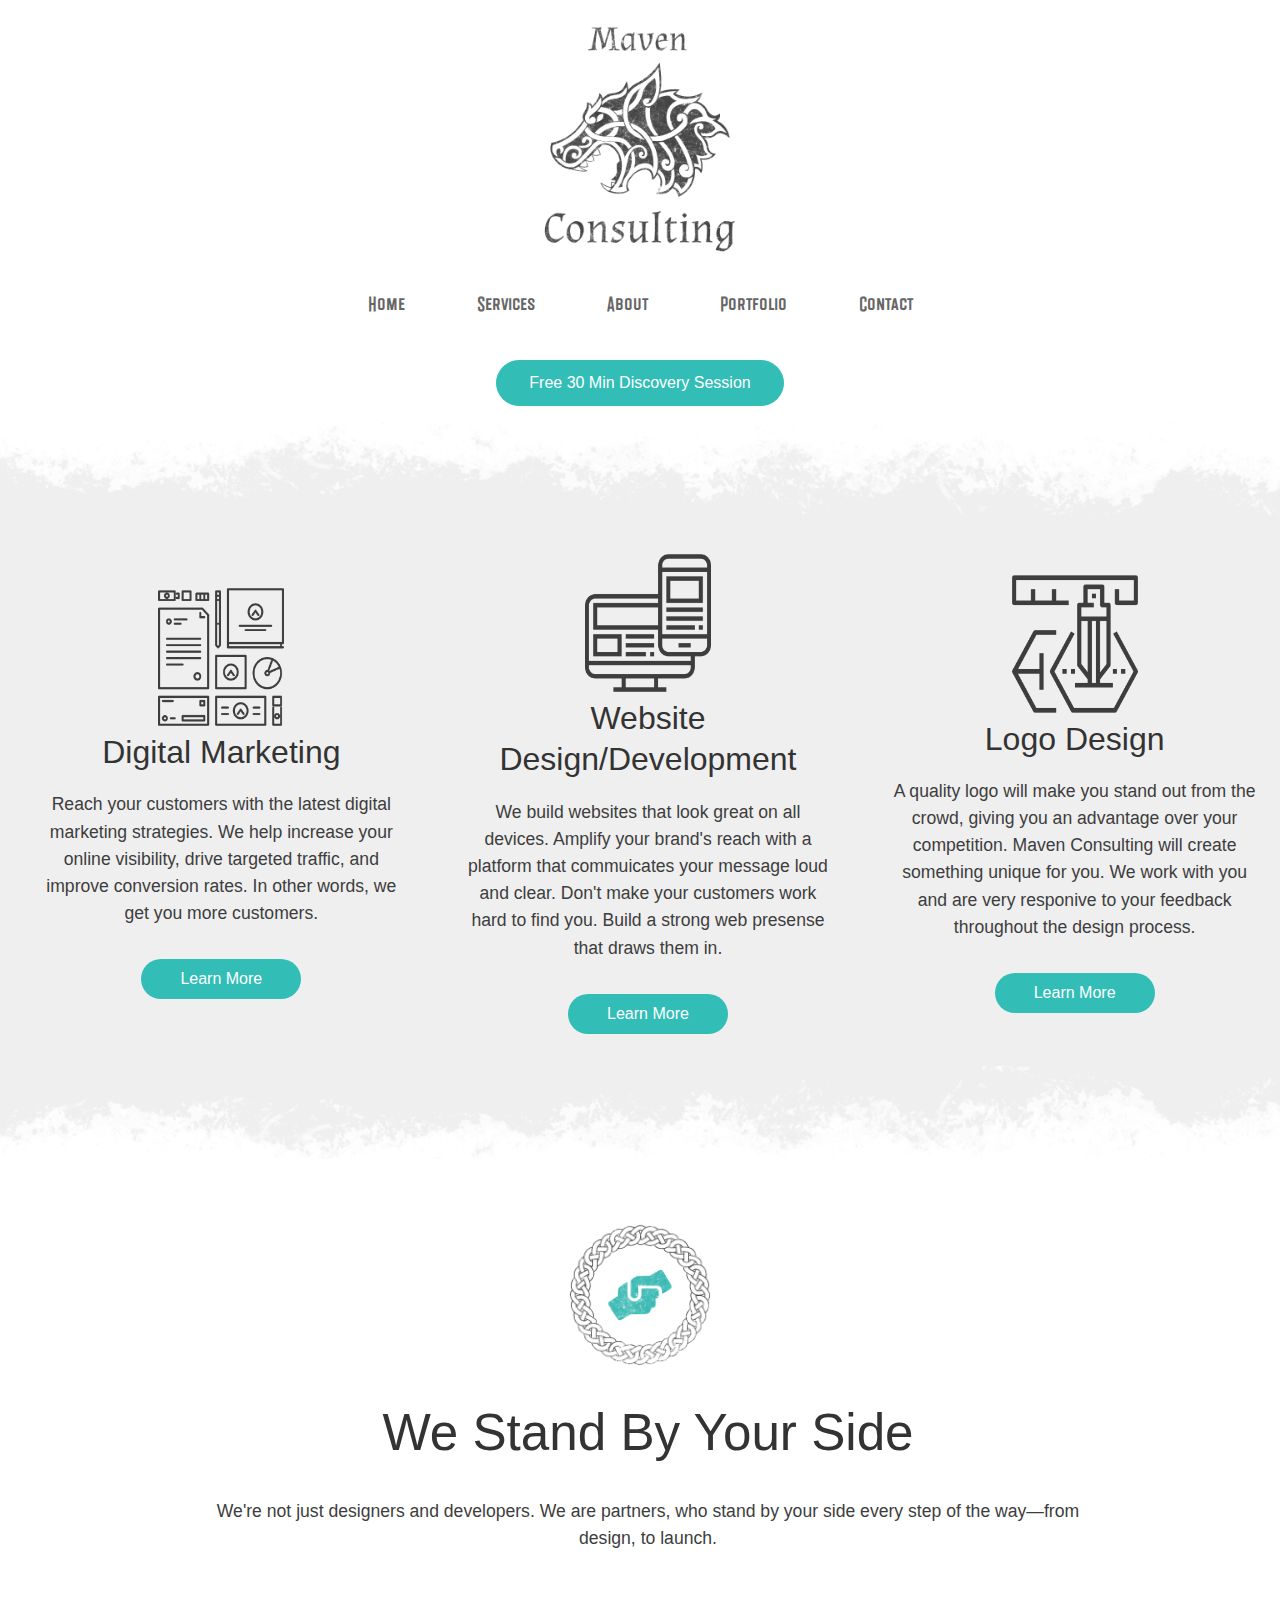
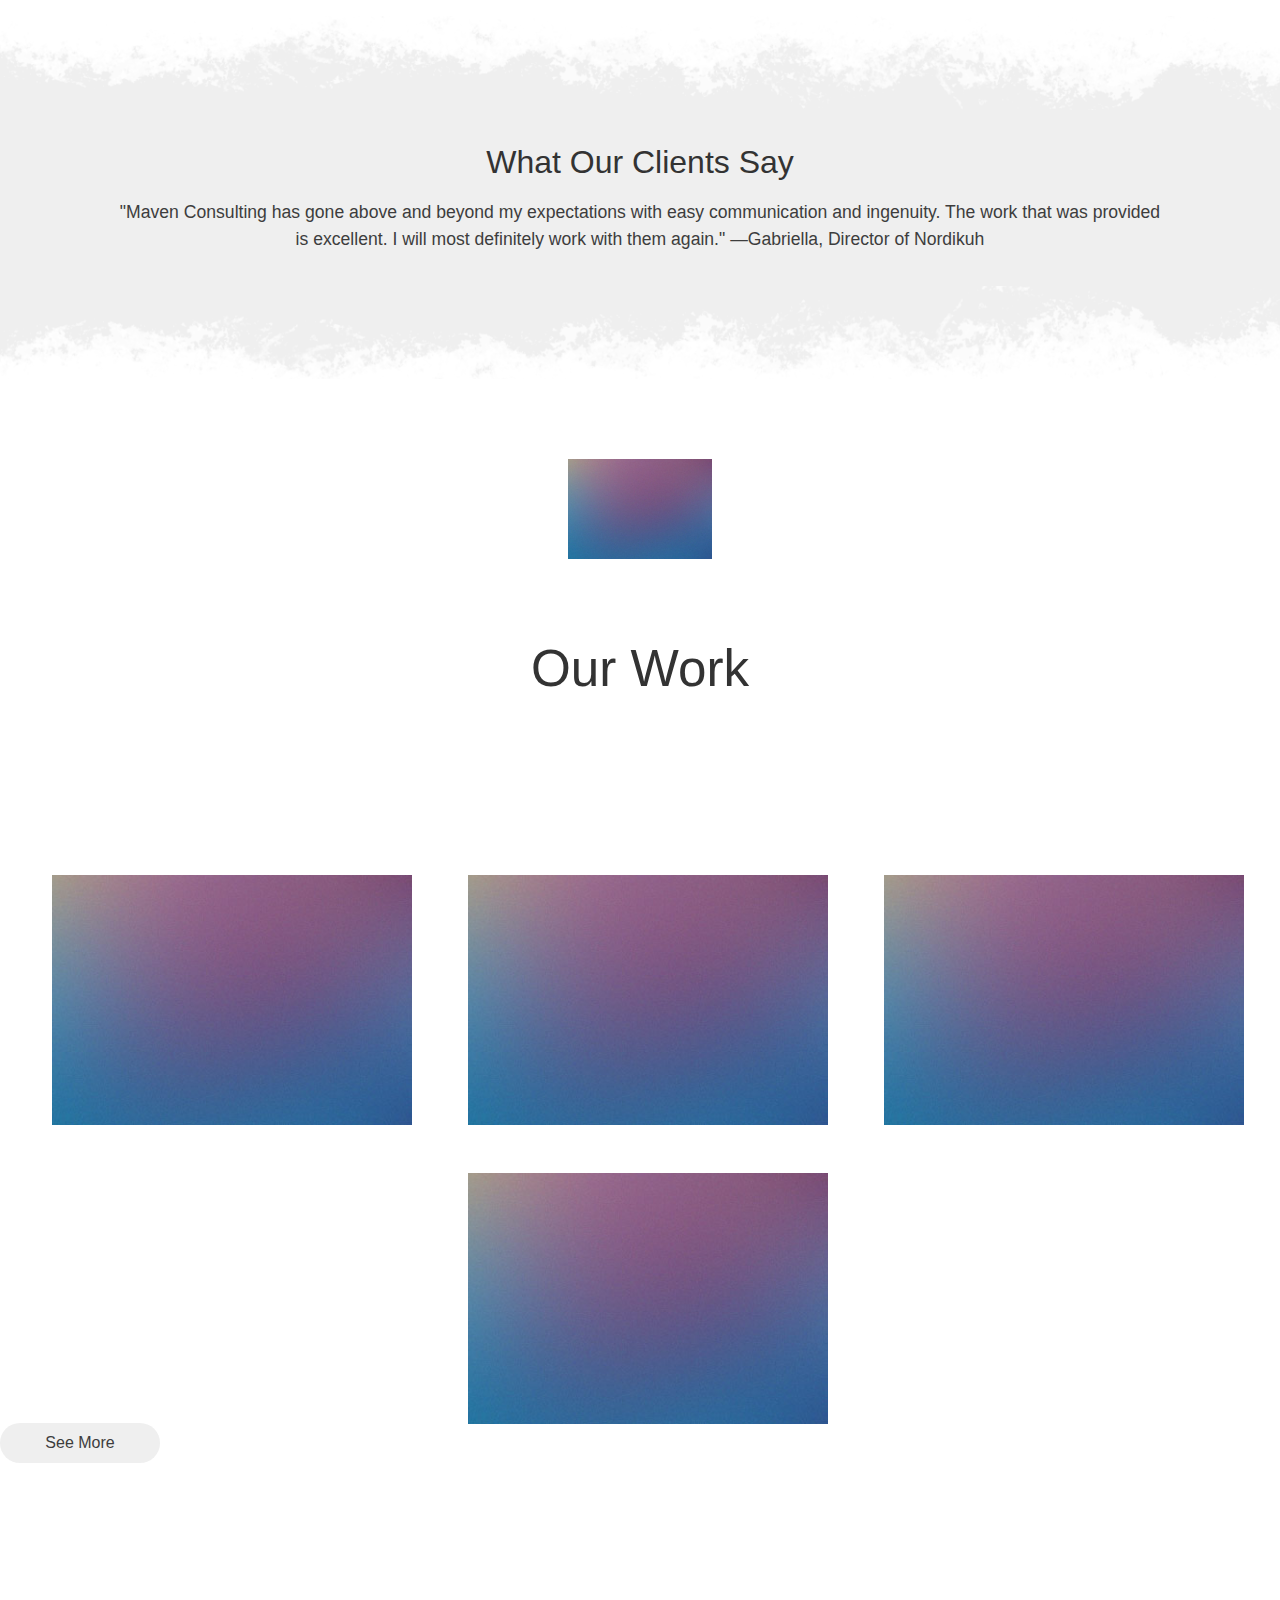
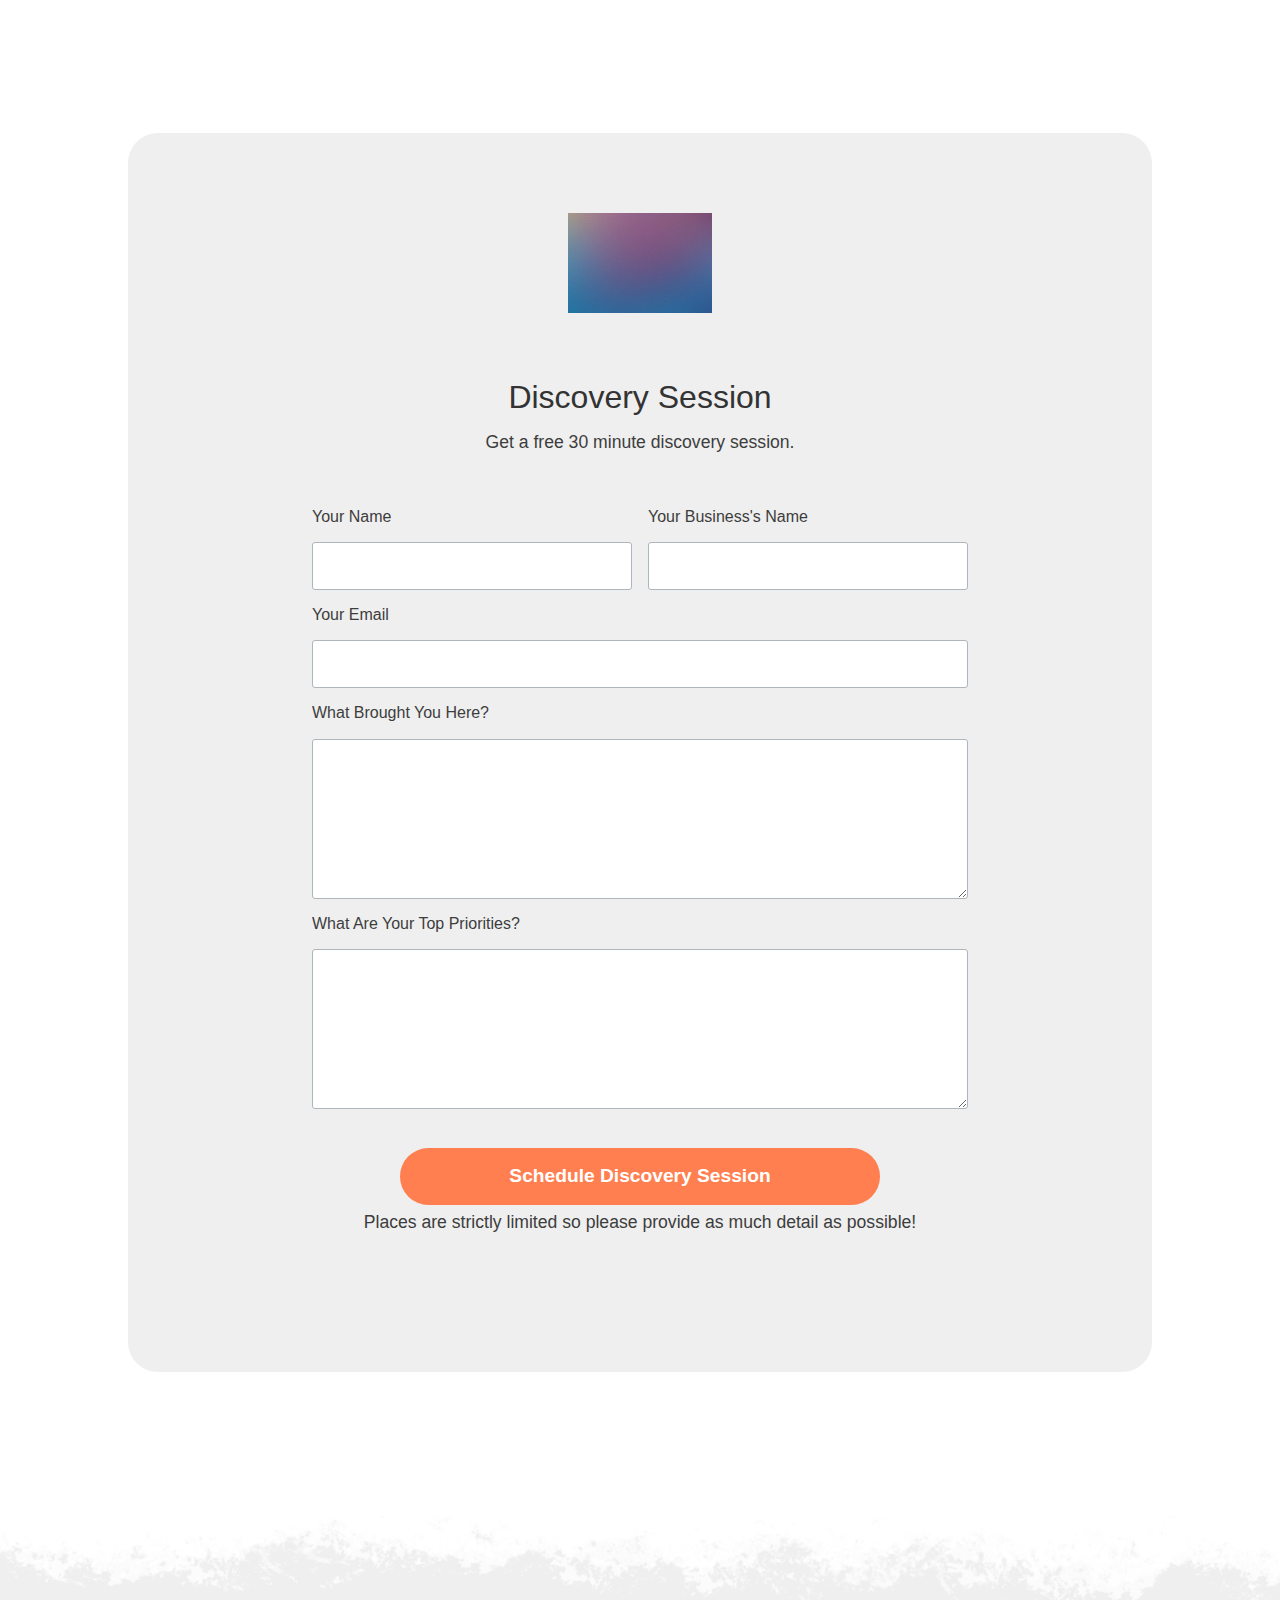
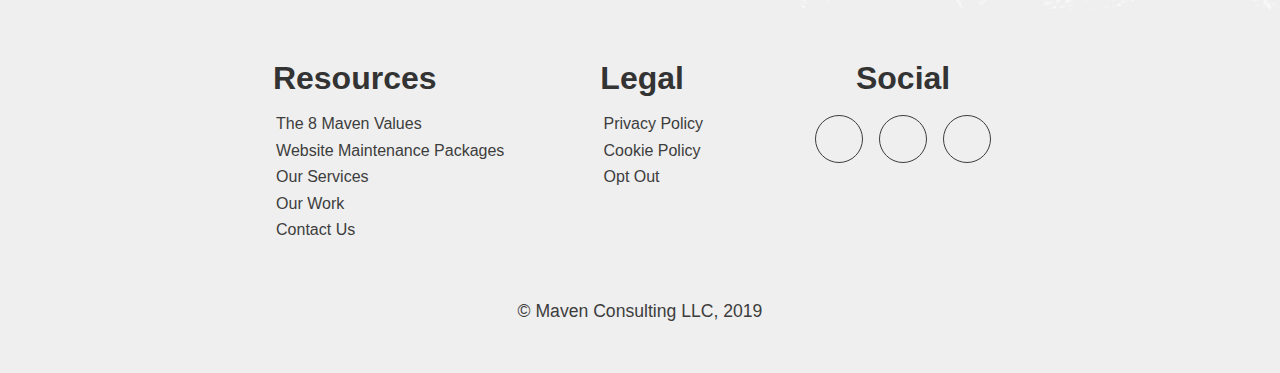
==== commit 8d71ecde: "updated portfolio" ====
--- a/index.html
+++ b/index.html
@@ -17,6 +17,8 @@
     integrity="sha384-50oBUHEmvpQ+1lW4y57PTFmhCaXp0ML5d60M1M7uH2+nqUivzIebhndOJK28anvf" crossorigin="anonymous">
   <link rel='stylesheet' type='text/css' media='screen' href='styles/style.css'>
   <link rel="icon" type="image/png" href="images/Maven Consulting favicon.png">
+  <!-- Pinterest account -->
+  <meta name="p:domain_verify" content="17381e2d6900dc5e871d62a0856d03a5" />
 
   <!-- js imports -->
   <script src='js/uikit.min.js'></script>
@@ -175,29 +177,42 @@
         height="144px" alt="Maven Consulting Portfolio">
     </div>
     <h1 class="our-work-title heading-large">Our Work</h1>
+
     <div class="portfolio-gif-section-wrapper">
-      <div class="portfolio-sample-section">
+      <img style="width: 100%;" src="images/grunge border alternative 100px.png" alt="Grunge Border">
+      <div class="portfolio-sample-section" uk-grid="masonry: true">
+        <div class="portfolio-sample-item">
+          <img class="portfolio-item-child lazyload" data-src="images/portfolio item 2.jpg"
+            src="images/image placeholder.jpg" alt="Maven Consulting Portfolio Item" width="400px" height="195px" />
+        </div>
         <div class="portfolio-sample-item">
           <img class="portfolio-item-child lazyload" data-src="images/portfolio item 1.jpg"
             src="images/image placeholder.jpg" alt="Maven Consulting Portfolio Item" width="400px" height="195px" />
         </div>
         <div class="portfolio-sample-item">
+          <img class="portfolio-item-child lazyload" data-src="images/portfolio item 3.jpg"
+            src="images/image placeholder.jpg" alt="Maven Consulting Portfolio Item" width="400px" height="195px" />
+        </div>
+        <div class="portfolio-sample-item">
+          <img class="portfolio-item-child lazyload" data-src="images/portfolio item 2.jpg"
+            src="images/image placeholder.jpg" alt="Maven Consulting Portfolio Item" width="400px" height="195px" />
+        </div>
+      </div>
+      <!-- <div class="portfolio-sample-section">
+        <div class="portfolio-sample-item">
           <img class="portfolio-item-child lazyload" data-src="images/portfolio item 1.jpg"
             src="images/image placeholder.jpg" alt="Maven Consulting Portfolio Item" width="400px" height="195px" />
         </div>
-      </div>
-      <div class="portfolio-sample-section">
-        <div class="portfolio-sample-item">
-          <img class="portfolio-item-child lazyload" data-src="images/portfolio item 1.jpg"
-            src="images/image placeholder.jpg" alt="Maven Consulting Portfolio Item" width="400px" height="195px" />
-        </div>
-        <div class="portfolio-sample-item">
-          <img class="portfolio-item-child lazyload" data-src="images/portfolio item 1.jpg"
-            src="images/image placeholder.jpg" alt="Maven Consulting Portfolio Item" width="400px" height="195px" />
-        </div>
-      </div>
-    </div>
-    <a href="portfolio.html" class='portfolio-sample-section-button'>See More</a>
+        <div class="portfolio-sample-item">
+          <img class="portfolio-item-child lazyload" data-src="images/portfolio item 2.jpg"
+            src="images/image placeholder.jpg" alt="Maven Consulting Portfolio Item" width="400px" height="195px" />
+        </div>
+      </div> -->
+      <a href="portfolio.html" class='portfolio-sample-section-button'>See More</a>
+      <img style="width: 100%; margin-top: 1rem;" src="images/grunge border bottom alternative 100px.png"
+        alt="Grunge Border">
+    </div>
+
   </section>
 
   <!-- Discovery Session -->
